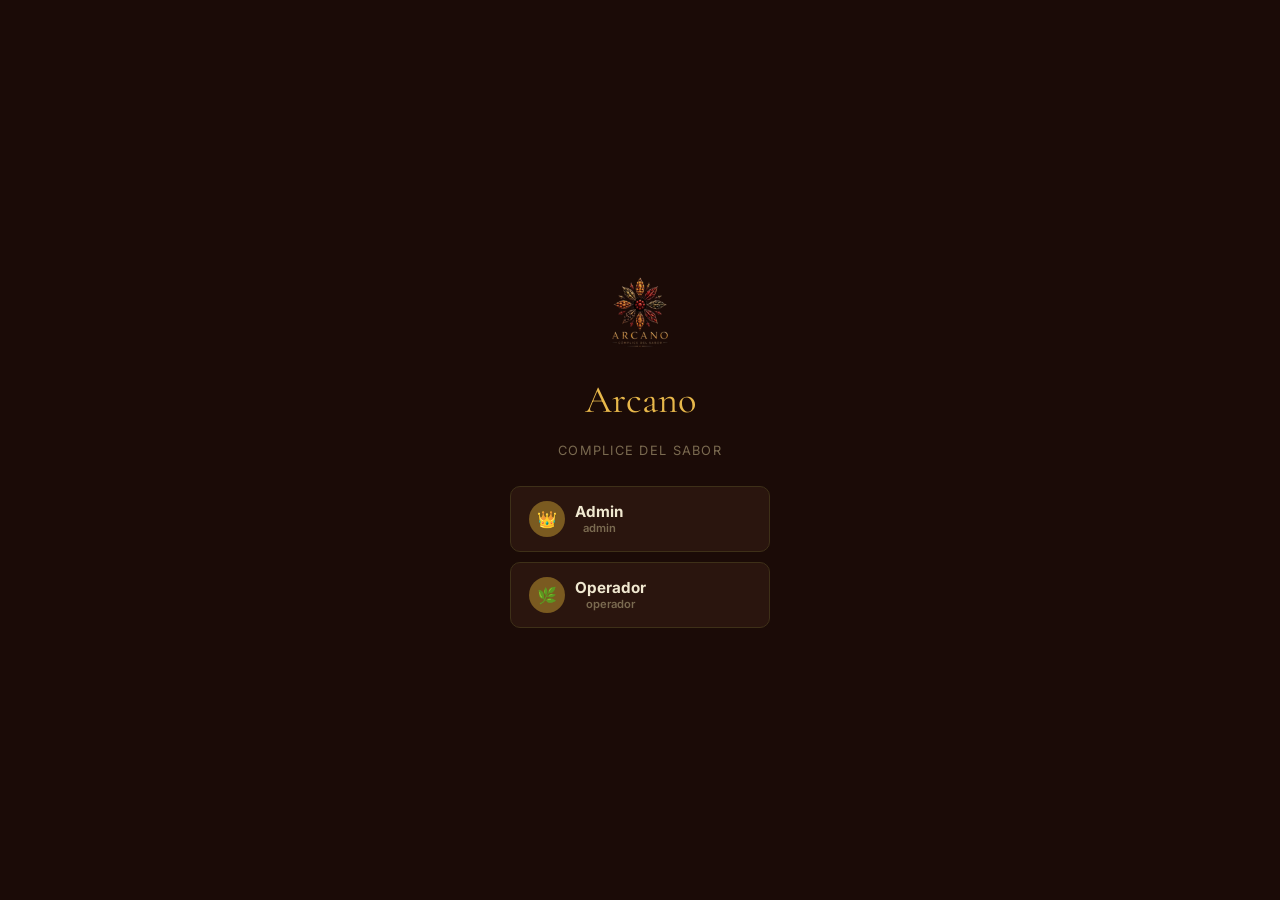
==== index.html @ 67b1849e "Arcano v12 - PWA install + config panel" ====
<!DOCTYPE html>
<html lang="es">
<head>
<meta charset="UTF-8">
<meta name="viewport" content="width=device-width, initial-scale=1.0, viewport-fit=cover">
<meta name="theme-color" content="#1b0b07">
<meta name="mobile-web-app-capable" content="yes">
<meta name="apple-mobile-web-app-status-bar-style" content="black-translucent">
<meta name="apple-mobile-web-app-title" content="Arcano">
<link rel="icon" type="image/png" href="icons/favicon.png?v=12">
<link rel="apple-touch-icon" href="icons/icon-192.png?v=12">
<title>Arcano — Complice del Sabor</title>
<link rel="manifest" href="manifest.json?v=12">
<link rel="stylesheet" href="css/style.css?v=12">
<!-- LIMPIEZA AUTOMATICA: eliminar cualquier SW viejo y sus caches -->
<script>
(function(){
  try {
    if('serviceWorker' in navigator){
      navigator.serviceWorker.getRegistrations().then(function(regs){
        regs.forEach(function(r){ r.unregister(); });
      });
      if('caches' in window){
        caches.keys().then(function(ks){
          ks.forEach(function(k){ caches.delete(k); });
        });
      }
    }
  } catch(e){}
})();
</script>
</head>
<body>

<!-- PIN SCREEN -->
<div id="pin-screen" style="display:flex"></div>

<!-- PWA INSTALL BANNER -->
<div id="pwa-banner" style="display:none">
  <div class="pwa-banner-inner">
    <img src="icons/icon-192.png?v=12" alt="" style="width:40px;height:40px;border-radius:8px">
    <div class="pwa-banner-text">
      <div class="fw7 text-sm">Instalar Arcano</div>
      <div class="text-xs text-muted">Acceso rapido desde tu pantalla de inicio</div>
    </div>
    <button class="btn btn-gold btn-sm" id="pwa-install-btn" onclick="installPWA()">Instalar</button>
    <button class="btn btn-ghost btn-sm" onclick="dismissPWA()" style="padding:5px 8px;font-size:.9rem">x</button>
  </div>
</div>

<!-- TOAST -->
<div id="toast"></div>

<!-- HEADER -->
<div id="app-header">
  <div class="header-logo">
    <img src="icons/logo-header.png?v=12" alt="Arcano" style="width:34px;height:34px;border-radius:50%;object-fit:cover">
    <div>
      <div class="header-brand">Arcano</div>
      <div class="header-sub">Complice del Sabor</div>
    </div>
  </div>
  <div class="header-pin">
    <div id="sync-indicator" onclick="forceSyncNow()" title="Click para forzar sync" style="cursor:pointer;font-size:.7rem;margin-right:8px;display:flex;align-items:center;gap:4px">
      <span id="sync-dot" style="width:8px;height:8px;border-radius:50%;background:#666;display:inline-block"></span>
      <span id="sync-text" style="color:var(--muted);font-size:.6rem">—</span>
    </div>
    <div class="user-chip" id="user-chip" onclick="logoutUser()">— Salir</div>
  </div>
</div>

<!-- NAV -->
<nav id="app-nav">
  <button class="nav-btn active" onclick="goPage('dashboard',this)">Dashboard</button>
  <button class="nav-btn" onclick="goPage('costos',this)">Costos</button>
  <button class="nav-btn" onclick="goPage('especias',this)">Especias</button>
  <button class="nav-btn" onclick="goPage('blends',this)">Blends</button>
  <button class="nav-btn" onclick="goPage('ventas',this)">Ventas</button>
  <button class="nav-btn" onclick="goPage('reportes',this)">Reportes</button>
  <button class="nav-btn" id="nav-ajustes" onclick="goPage('ajustes',this)">⚙ Ajustes</button>
</nav>

<main>

<!-- DASHBOARD -->
<div id="page-dashboard" class="page active">
  <div class="page-title">Dashboard</div>
  <div class="g4 mb-20" id="dash-stats"></div>
  <div class="g2 mb-20">
    <div class="card">
      <h3>Ventas ultimos 7 dias</h3>
      <div class="bar-chart" id="chart-7d"></div>
    </div>
    <div class="card">
      <h3>Stock bajo — alerta</h3>
      <div id="dash-stock-bajo"></div>
    </div>
  </div>
  <div class="g2">
    <div class="card">
      <h3>Ultimas ventas</h3>
      <div class="tw"><table>
        <thead><tr><th>Fecha</th><th>Productos</th><th>Total</th><th>Estado</th></tr></thead>
        <tbody id="dash-ventas-tabla"></tbody>
      </table></div>
    </div>
    <div class="card">
      <h3>Productos mas vendidos</h3>
      <div id="dash-top"></div>
    </div>
  </div>
</div>

<!-- COSTOS -->
<div id="page-costos" class="page">
  <div class="page-title">Costos</div>
  <div class="g2 mb-20">
    <div class="card">
      <h3>Envases</h3>
      <div class="fr">
        <div><label>Envase Chico ($/u)</label><input type="number" id="c-env-c" oninput="saveCostos()"></div>
        <div><label>Envase Grande ($/u)</label><input type="number" id="c-env-g" oninput="saveCostos()"></div>
      </div>
    </div>
    <div class="card">
      <h3>Packaging</h3>
      <div class="fr">
        <div><label>Packaging Chico</label><input type="number" id="c-pkg-c" oninput="saveCostos()"></div>
        <div><label>Packaging Grande</label><input type="number" id="c-pkg-g" oninput="saveCostos()"></div>
      </div>
    </div>
  </div>
  <div class="card mb-20">
    <h3>Otros costos fijos por unidad</h3>
    <div class="fr3">
      <div><label>Etiqueta</label><input type="number" id="c-etiq" oninput="saveCostos()"></div>
      <div><label>Mano de obra</label><input type="number" id="c-mo" oninput="saveCostos()"></div>
      <div><label>Otros</label><input type="number" id="c-otros" oninput="saveCostos()"></div>
    </div>
  </div>
  <div class="card">
    <h3>Resumen de costos fijos por unidad</h3>
    <div class="g2 mt-12" id="resumen-costos"></div>
  </div>
</div>

<!-- ESPECIAS -->
<div id="page-especias" class="page">
  <div class="flex items-center justify-between mb-20">
    <div class="page-title" style="margin:0">Especias</div>
    <button class="btn btn-gold" onclick="openModalEspecia()">+ Nueva especia</button>
  </div>
  <div class="search-wrap">
    <input id="search-esp" placeholder="Buscar especia..." oninput="renderEspecias()">
  </div>
  <div class="card">
    <div class="tw">
      <table>
        <thead><tr><th>Nombre</th><th>Precio/kg</th><th>Precio/100g</th><th>Stock</th><th>Minimo</th><th>Estado</th><th></th></tr></thead>
        <tbody id="tabla-especias"></tbody>
      </table></div>
    </div>
</div>

<!-- BLENDS -->
<div id="page-blends" class="page">
  <div class="flex items-center justify-between mb-20">
    <div class="page-title" style="margin:0">Blends</div>
    <div class="flex gap-8">
      <button class="btn btn-ghost btn-sm" id="btn-export-blends" onclick="exportBlendsExcel()" style="display:none">📥 Exportar Excel</button>
      <button class="btn btn-gold" onclick="openModalBlend()">+ Nuevo blend</button>
    </div>
  </div>
  <div id="lista-blends"></div>
</div>

<!-- VENTAS -->
<div id="page-ventas" class="page">
  <div class="flex items-center justify-between mb-20">
    <div class="page-title" style="margin:0">Ventas</div>
    <button class="btn btn-gold" onclick="openModalVenta()">+ Nueva venta</button>
  </div>
  <div class="flex gap-8 mb-16" style="flex-wrap:wrap">
    <div class="search-wrap" style="flex:1;min-width:200px;margin-bottom:0">
      <input id="search-ventas" placeholder="Buscar..." oninput="renderVentas()">
    </div>
    <select id="filter-estado" onchange="renderVentas()" style="width:auto">
      <option value="">Todos los estados</option>
      <option value="completada">Completada</option>
      <option value="pendiente">Pendiente</option>
      <option value="cancelada">Cancelada</option>
      <option value="entregada">Entregada</option>
    </select>
  </div>
  <div class="card">
    <div class="tw">
      <table>
        <thead><tr><th>Fecha</th><th>Productos</th><th>Subtotal</th><th>Desc.</th><th>Total</th><th>Estado</th><th></th></tr></thead>
        <tbody id="tabla-ventas"></tbody>
      </table></div>
    </div>
  </div>
</div>

<!-- REPORTES -->
<div id="page-reportes" class="page">
  <div class="page-title">Reportes</div>
  <div class="g3 mb-20" id="rep-stats"></div>
  <div class="tabs">
    <button class="tab active" onclick="showTab('rep-mes')">Por mes</button>
    <button class="tab" onclick="showTab('rep-prod')">Por producto</button>
    <button class="tab" onclick="showTab('rep-rent')">Rentabilidad</button>
  </div>
  <div id="rep-mes" class="card">
    <h3>Ventas por mes</h3>
    <div class="tw"><table>
      <thead><tr><th>Mes</th><th>Ventas</th><th>Ingresos</th><th>Prom./venta</th></tr></thead>
      <tbody id="rep-mes-tabla"></tbody>
    </table></div>
  </div>
  <div id="rep-prod" class="card" style="display:none">
    <h3>Rendimiento por producto</h3>
    <div class="tw"><table>
      <thead><tr><th>Producto</th><th>Unidades</th><th>Ingresos</th><th>% del total</th></tr></thead>
      <tbody id="rep-prod-tabla"></tbody>
    </table></div>
  </div>
  <div id="rep-rent" class="card" style="display:none">
    <h3>Rentabilidad por blend</h3>
    <div class="tw"><table>
      <thead><tr><th>Blend</th><th>Costo/kg</th><th>Unidad Chica</th><th>Unidad Grande</th></tr></thead>
      <tbody id="rep-rent-tabla"></tbody>
    </table></div>
  </div>
</div>

<!-- AJUSTES -->
<div id="page-ajustes" class="page">
  <div class="page-title">Ajustes</div>

  <!-- PWA CONFIG -->
  <div class="card mb-20" id="pwa-config-card">
    <div class="flex items-center justify-between mb-16">
      <h3 style="margin:0">Configuracion PWA</h3>
      <span id="pwa-status-badge" class="badge by">—</span>
    </div>
    <div id="pwa-config-body">
      <div class="g2 mb-16">
        <div>
          <label>Nombre de la app</label>
          <input id="pwa-cfg-name" placeholder="Arcano — Complice del Sabor" oninput="previewPWA()">
        </div>
        <div>
          <label>Nombre corto</label>
          <input id="pwa-cfg-short" placeholder="Arcano" oninput="previewPWA()">
        </div>
      </div>
      <div class="g2 mb-16">
        <div>
          <label>Color de fondo</label>
          <div class="flex gap-8">
            <input id="pwa-cfg-bg" type="color" value="#1b0b07" style="width:48px;height:38px;padding:2px;cursor:pointer" oninput="previewPWA()">
            <input id="pwa-cfg-bg-text" value="#1b0b07" maxlength="7" oninput="syncColorInput('bg')" style="flex:1">
          </div>
        </div>
        <div>
          <label>Color tema (barra superior)</label>
          <div class="flex gap-8">
            <input id="pwa-cfg-theme" type="color" value="#1b0b07" style="width:48px;height:38px;padding:2px;cursor:pointer" oninput="previewPWA()">
            <input id="pwa-cfg-theme-text" value="#1b0b07" maxlength="7" oninput="syncColorInput('theme')" style="flex:1">
          </div>
        </div>
      </div>
      <div class="g2 mb-16">
        <div>
          <label>Descripcion</label>
          <input id="pwa-cfg-desc" placeholder="Gestion de especias y blends">
        </div>
        <div>
          <label>Orientacion</label>
          <select id="pwa-cfg-orient" onchange="previewPWA()">
            <option value="portrait-primary">Vertical</option>
            <option value="landscape-primary">Horizontal</option>
            <option value="any">Libre</option>
          </select>
        </div>
      </div>
      <div class="cost-box mb-16" id="pwa-preview-box">
        <div class="text-xs text-muted mb-12">Vista previa</div>
        <div class="flex items-center gap-8">
          <img src="icons/icon-192.png?v=12" style="width:36px;height:36px;border-radius:8px">
          <div>
            <div class="fw7 text-sm" id="pwa-preview-name">Arcano</div>
            <div class="text-xs text-muted" id="pwa-preview-desc">Complice del Sabor</div>
          </div>
        </div>
      </div>
      <div class="flex gap-8">
        <button class="btn btn-gold" style="flex:1" onclick="guardarPWAConfig()">Guardar configuracion</button>
        <button class="btn btn-ghost" style="flex:1" onclick="resetPWAConfig()">Restaurar valores</button>
      </div>
    </div>
  </div>

  <div class="g2">
    <div class="card">
      <div class="flex items-center justify-between mb-16">
        <h3 style="margin:0">Usuarios</h3>
        <button class="btn btn-gold btn-sm" onclick="openModalUsuario()">+ Nuevo</button>
      </div>
      <div id="ajustes-usuarios"></div>
    </div>
    <div>
      <div class="card mb-16">
        <div class="flex items-center justify-between mb-16">
          <h3 style="margin:0">Sincronizacion GitHub</h3>
          <span id="gh-status-badge" class="badge br">Desconectado</span>
        </div>
        <p class="text-muted text-sm mb-16">Los datos se guardan en un archivo JSON del repositorio. Los cambios se sincronizan automaticamente entre usuarios.</p>
        <div id="gh-config-form">
          <div class="fr fr1"><div><label>Personal Access Token</label><input id="gh-token" type="password" placeholder="ghp_xxxx..."></div></div>
          <div class="flex gap-8 mt-16">
            <button class="btn btn-gold" style="flex:1" onclick="guardarGhConfigUI()">Conectar</button>
          </div>
          <div id="gh-test-result" class="mt-12" style="font-size:.82rem;min-height:20px"></div>
        </div>
        <div id="gh-connected-info" style="display:none">
          <div class="cost-box mb-16">
            <div class="cost-row"><span>Repositorio</span><span id="gh-info-repo" class="text-gold fw7"></span></div>
            <div class="cost-row"><span>Branch</span><span id="gh-info-branch"></span></div>
            <div class="cost-row"><span>Estado</span><span class="text-green fw7">Sincronizando</span></div>
          </div>
          <div class="cost-box mb-16" style="border-color:var(--gold-dim)">
            <p class="text-sm text-muted mb-12" style="margin:0">Comparti este link con otros usuarios para que se conecten automaticamente sin configurar nada:</p>
            <div class="flex gap-8 mt-8">
              <input id="gh-share-link" readonly style="font-size:.75rem;opacity:.7" onclick="this.select()">
              <button class="btn btn-gold btn-sm" onclick="copiarLinkConexion()">Copiar</button>
            </div>
          </div>
          <div class="flex gap-8">
            <button class="btn btn-ghost" style="flex:1" onclick="forzarSyncManual()">Forzar sincronizacion</button>
            <button class="btn btn-red" onclick="desconectarGh()">Desconectar</button>
          </div>
        </div>
      </div>
      <div class="card">
        <h3>Zona de peligro</h3>
        <p class="text-muted text-sm mb-16">Borra todos los datos localmente.</p>
        <button class="btn btn-red" onclick="borrarTodo()">Borrar todo</button>
      </div>
    </div>
  </div>
</div>

</main>

<!-- MODAL ESPECIA -->
<div class="modal-overlay" id="modal-esp">
  <div class="modal">
    <div class="modal-header">
      <span class="modal-title" id="modal-esp-titulo">Nueva especia</span>
      <button class="modal-close" onclick="closeModal('modal-esp')">x</button>
    </div>
    <div id="alert-esp" class="alert"></div>
    <div class="fr fr1"><div><label>Nombre *</label><input id="esp-nombre" placeholder="Ej: Comino"></div></div>
    <div class="fr">
      <div><label>Precio por kg ($) *</label><input id="esp-precio" type="number" min="0" oninput="calcEsp100()"></div>
      <div><label>Precio por 100g</label><input id="esp-100" readonly></div>
    </div>
    <div class="fr">
      <div><label>Stock actual (g)</label><input id="esp-stock" type="number" min="0" value="0"></div>
      <div><label>Stock minimo (g)</label><input id="esp-stockmin" type="number" min="0" value="500"></div>
    </div>
    <button class="btn btn-gold btn-full mt-16" onclick="guardarEspecia()">Guardar</button>
  </div>
</div>

<!-- MODAL STOCK -->
<div class="modal-overlay" id="modal-stock">
  <div class="modal">
    <div class="modal-header">
      <span class="modal-title" id="ms-nombre">Stock</span>
      <button class="modal-close" onclick="closeModal('modal-stock')">x</button>
    </div>
    <div id="alert-stock" class="alert"></div>
    <input type="hidden" id="ms-esp-id">
    <div class="cost-box mb-16">
      <div class="cost-row"><span>Stock actual</span><span class="fw7 text-gold" id="ms-stock-actual">—</span></div>
    </div>
    <div class="fr">
      <div>
        <label>Tipo</label>
        <select id="ms-tipo">
          <option value="entrada">Entrada (compra)</option>
          <option value="salida">Salida (uso/merma)</option>
        </select>
      </div>
      <div><label>Cantidad (gramos)</label><input id="ms-cantidad" type="number" min="0" placeholder="0"></div>
    </div>
    <div class="fr fr1"><div><label>Nota (opcional)</label><input id="ms-nota-stock" placeholder="Ej: Compra proveedor X"></div></div>
    <button class="btn btn-gold btn-full mb-16" onclick="guardarMovimiento()">Registrar movimiento</button>
    <h3>Ultimos movimientos</h3>
    <div id="ms-historial"></div>
  </div>
</div>

<!-- MODAL BLEND -->
<div class="modal-overlay" id="modal-blend">
  <div class="modal" style="max-width:620px">
    <div class="modal-header">
      <span class="modal-title" id="modal-blend-titulo">Nuevo Blend</span>
      <button class="modal-close" onclick="closeModal('modal-blend')">x</button>
    </div>
    <div id="alert-blend" class="alert"></div>
    <div class="fr fr1"><div><label>Nombre *</label><input id="bl-nombre" placeholder="Ej: Garam Masala"></div></div>
    <div class="fr">
      <div><label>Peso envase chico (g)</label><input id="bl-peso-c" type="number" min="0" oninput="calcBlendModal()"></div>
      <div><label>Peso envase grande (g)</label><input id="bl-peso-g" type="number" min="0" oninput="calcBlendModal()"></div>
    </div>
    <div class="fr">
      <div><label>Precio venta chico ($)</label><input id="bl-pventa-c" type="number" min="0"></div>
      <div><label>Precio venta grande ($)</label><input id="bl-pventa-g" type="number" min="0"></div>
    </div>
    <div class="fr fr1"><div><label>Notas / instrucciones</label><textarea id="bl-notas" placeholder="Ej: Mezclar en seco."></textarea></div></div>
    <div class="divider"></div>
    <h3>Ingredientes — formula para 1kg</h3>
    <div id="blend-ings-rows"></div>
    <button class="btn btn-ghost btn-sm mt-12" onclick="addIngRow()">+ Agregar especia</button>
    <div class="cost-box mt-16">
      <div class="fr" style="margin-bottom:0">
        <div>
          <div class="cost-row"><span>Costo blend /kg</span><span id="bc-kg">$0</span></div>
          <div class="cost-row"><span>Costo blend /100g</span><span id="bc-100">$0</span></div>
          <div class="text-xs mt-12" id="bc-grams" style="text-align:center"></div>
        </div>
        <div>
          <div class="cost-row total"><span>Total u. chica</span><span id="bc-tot-c">$0</span></div>
          <div class="cost-row text-xs"><span class="text-muted">MP chico</span><span id="bc-mp-c">$0</span></div>
          <div class="cost-row text-xs"><span class="text-muted">Fijos chico</span><span id="bc-fij-c">$0</span></div>
          <div class="cost-row total" style="margin-top:8px"><span>Total u. grande</span><span id="bc-tot-g">$0</span></div>
          <div class="cost-row text-xs"><span class="text-muted">MP grande</span><span id="bc-mp-g">$0</span></div>
          <div class="cost-row text-xs"><span class="text-muted">Fijos grande</span><span id="bc-fij-g">$0</span></div>
        </div>
      </div>
    </div>
    <button class="btn btn-gold btn-full mt-16" onclick="guardarBlend()">Guardar blend</button>
  </div>
</div>

<!-- MODAL VENTA -->
<div class="modal-overlay" id="modal-venta">
  <div class="modal">
    <div class="modal-header">
      <span class="modal-title" id="modal-venta-titulo">Nueva venta</span>
      <button class="modal-close" onclick="closeModal('modal-venta')">x</button>
    </div>
    <div id="alert-venta" class="alert"></div>
    <div class="mb-16">
      <label>Agregar producto</label>
      <div class="flex gap-8 mb-12">
        <select id="v-prod-sel" style="flex:1"></select>
        <input id="v-qty" type="number" min="1" value="1" style="width:65px">
        <button class="btn btn-ghost btn-sm" onclick="agregarItemVenta()">+ Add</button>
      </div>
      <div id="v-items-lista" style="background:var(--surface2);border-radius:8px;padding:10px;min-height:48px"></div>
    </div>
    <div class="fr">
      <div><label>Descuento ($)</label><input id="v-desc" type="number" min="0" value="0" oninput="recalcVenta()"></div>
      <div style="display:flex;flex-direction:column;justify-content:flex-end">
        <label>Total</label>
        <div class="fw7 text-gold" style="font-size:1.3rem;padding:8px 0" id="v-total">$0</div>
      </div>
    </div>
    <div class="fr">
      <div><label>Estado</label>
        <select id="v-estado">
          <option value="completada">Completada</option>
          <option value="pendiente">Pendiente</option>
          <option value="entregada">Entregada</option>
          <option value="cancelada">Cancelada</option>
        </select>
      </div>
      <div><label>Nota</label><input id="v-nota" placeholder="Ej: Pago en cuotas..."></div>
    </div>
    <button class="btn btn-gold btn-full mt-16" onclick="guardarVenta()">Guardar venta</button>
  </div>
</div>

<!-- MODAL USUARIO -->
<div class="modal-overlay" id="modal-usuario">
  <div class="modal">
    <div class="modal-header">
      <span class="modal-title" id="modal-usr-titulo">Nuevo usuario</span>
      <button class="modal-close" onclick="closeModal('modal-usuario')">x</button>
    </div>
    <div id="alert-usr" class="alert"></div>
    <div class="fr">
      <div><label>Nombre *</label><input id="usr-nombre" placeholder="Ej: Maria"></div>
      <div><label>Emoji / avatar</label><input id="usr-emoji" placeholder="🌶" maxlength="2"></div>
    </div>
    <div class="fr">
      <div><label>PIN (min. 4 digitos) *</label><input id="usr-pin" type="password" maxlength="8" placeholder="...."></div>
      <div><label>Rol</label>
        <select id="usr-rol">
          <option value="admin">Admin</option>
          <option value="operador">Operador</option>
        </select>
      </div>
    </div>
    <button class="btn btn-gold btn-full mt-16" onclick="guardarUsuario()">Guardar usuario</button>
  </div>
</div>

<script src="js/db.js?v=12"></script>
<script src="js/github-sync.js?v=12"></script>
<script src="js/modules1.js?v=12"></script>
<script src="js/modules2.js?v=12"></script>
<script>
  function updateSyncUI(status, detail) {
    const dot = document.getElementById('sync-dot');
    const txt = document.getElementById('sync-text');
    if (!dot || !txt) return;
    if (status === 'syncing') { dot.style.background = '#c9963a'; txt.textContent = 'Sync...'; }
    else if (status === 'ok') { dot.style.background = '#4caf50'; txt.textContent = detail || 'OK'; }
    else if (status === 'error') { dot.style.background = '#e07070'; txt.textContent = detail || 'Err'; }
    else { dot.style.background = '#666'; txt.textContent = '—'; }
  }

  function forceSyncNow() {
    if (typeof ghPull === 'function' && getGhConfig()) {
      updateSyncUI('syncing');
      ghPull().then(updated => {
        if (updated) { refreshCurrentPage(); updateSyncUI('ok', 'Ahora'); if(currentUser) toast('Datos sincronizados'); }
        else updateSyncUI('ok', 'Sin cambios');
      }).catch(err => { updateSyncUI('error', 'Fail'); toast('Error: '+err.message, 'err'); });
    } else { toast('Sync no configurado', 'err'); }
  }

  async function bootApp() {
    console.log('[Arcano] v12 - PWA install + config');
    await initGithubSync();
    seedIfEmpty();
    // Aplicar config PWA (colores, titulo, etc.)
    if (typeof applyPWAConfig === 'function') applyPWAConfig(getPWAConfig());
    initPin();
    renderGhAjustes();
  }
  bootApp();
</script>
</body>
</html>
---- css/style.css ----
@import url('https://fonts.googleapis.com/css2?family=Cormorant+Garamond:wght@400;600;700&family=Inter:wght@400;500;600;700;800&display=swap');

:root {
  --bg:        #1b0b07;
  --bg2:       #221108;
  --surface:   #2a150e;
  --surface2:  #331e12;
  --surface3:  #3d2a18;
  --gold:      #c9963a;
  --gold2:     #e8b84b;
  --gold-dim:  #7a5a20;
  --burgundy:  #8b1a2a;
  --burg2:     #b02235;
  --cream:     #f0e8d0;
  --muted:     #7a6a50;
  --border:    #3d2a18;
  --border2:   #3e3018;
  --green:     #5a9e5a;
  --red:       #c04040;
  --yellow:    #c8a030;
  --radius:    10px;
  --font-body: 'Inter', system-ui, sans-serif;
  --font-head: 'Cormorant Garamond', Georgia, serif;
}

* { box-sizing: border-box; margin: 0; padding: 0; }
html { height: 100%; }
body { background: var(--bg); color: var(--cream); font-family: var(--font-body); min-height: 100vh; font-size: 15px; }

/* ---- SCROLLBAR ---- */
::-webkit-scrollbar { width: 5px; height: 5px; }
::-webkit-scrollbar-track { background: var(--bg2); }
::-webkit-scrollbar-thumb { background: var(--gold-dim); border-radius: 4px; }

/* ---- HEADER ---- */
#app-header {
  background: var(--bg2);
  border-bottom: 1px solid var(--border2);
  display: flex; align-items: center;
  padding: 0 20px;
  height: 58px;
  position: sticky; top: 0; z-index: 100;
  gap: 12px;
}
.header-logo {
  display: flex; align-items: center; gap: 10px;
  text-decoration: none;
}
.header-logo img { width: 34px; height: 34px; border-radius: 50%; object-fit: cover; }
.header-brand {
  font-family: var(--font-head);
  font-size: 1.3rem; font-weight: 700;
  color: var(--gold2);
  letter-spacing: .04em;
  line-height: 1;
}
.header-sub { font-size: .62rem; color: var(--muted); letter-spacing: .12em; text-transform: uppercase; }
.header-pin { margin-left: auto; display: flex; align-items: center; gap: 8px; }
.user-chip {
  background: var(--surface2); border: 1px solid var(--border2);
  border-radius: 20px; padding: 5px 12px;
  font-size: .78rem; font-weight: 600; color: var(--gold);
  cursor: pointer; display: flex; align-items: center; gap: 6px;
}

/* ---- NAV ---- */
#app-nav {
  background: var(--bg2);
  border-bottom: 1px solid var(--border2);
  display: flex; align-items: center;
  padding: 0 16px;
  overflow-x: auto;
  gap: 2px;
}
#app-nav::-webkit-scrollbar { height: 0; }
.nav-btn {
  background: none; border: none;
  color: var(--muted); cursor: pointer;
  padding: 13px 14px; font-size: .8rem;
  font-weight: 600; letter-spacing: .04em;
  border-bottom: 2px solid transparent;
  margin-bottom: -1px;
  white-space: nowrap;
  transition: color .2s;
  font-family: var(--font-body);
}
.nav-btn:hover { color: var(--cream); }
.nav-btn.active { color: var(--gold2); border-bottom-color: var(--gold2); }

/* ---- MAIN ---- */
main { max-width: 1180px; margin: 0 auto; padding: 26px 16px 60px; }
.page { display: none; }
.page.active { display: block; }

/* ---- TYPOGRAPHY ---- */
.page-title {
  font-family: var(--font-head);
  font-size: 1.9rem; font-weight: 700;
  color: var(--gold2); margin-bottom: 22px;
  letter-spacing: .02em;
}
h3 {
  font-size: .7rem; font-weight: 700;
  color: var(--muted); text-transform: uppercase;
  letter-spacing: .1em; margin-bottom: 10px;
}
.section-title {
  font-family: var(--font-head);
  font-size: 1.1rem; font-weight: 600;
  color: var(--gold); margin-bottom: 14px;
}

/* ---- CARDS ---- */
.card {
  background: var(--surface);
  border: 1px solid var(--border2);
  border-radius: var(--radius);
  padding: 20px;
}
.card-gold {
  background: linear-gradient(135deg, var(--surface2), var(--surface));
  border: 1px solid var(--gold-dim);
}

/* ---- GRID ---- */
.g2 { display: grid; grid-template-columns: 1fr 1fr; gap: 16px; }
.g3 { display: grid; grid-template-columns: repeat(3,1fr); gap: 16px; }
.g4 { display: grid; grid-template-columns: repeat(4,1fr); gap: 16px; }
@media(max-width:800px) { .g3,.g4 { grid-template-columns: 1fr 1fr; } }
@media(max-width:560px) { .g2,.g3,.g4 { grid-template-columns: 1fr; } }

/* ---- STAT CARDS ---- */
.stat {
  background: var(--surface);
  border: 1px solid var(--border2);
  border-radius: var(--radius);
  padding: 18px 20px;
  position: relative; overflow: hidden;
}
.stat::before {
  content: '';
  position: absolute; top: 0; left: 0; right: 0; height: 2px;
  background: linear-gradient(90deg, var(--gold-dim), var(--gold2), var(--gold-dim));
}
.stat-label { font-size: .68rem; font-weight: 700; color: var(--muted); text-transform: uppercase; letter-spacing: .08em; margin-bottom: 6px; }
.stat-value { font-family: var(--font-head); font-size: 2rem; font-weight: 700; color: var(--gold2); line-height: 1; }
.stat-sub { font-size: .75rem; color: var(--muted); margin-top: 4px; }

/* ---- FORMS ---- */
.fr { display: grid; grid-template-columns: 1fr 1fr; gap: 12px; margin-bottom: 12px; }
.fr1 { grid-template-columns: 1fr; }
.fr3 { grid-template-columns: 1fr 1fr 1fr; }
@media(max-width:500px) { .fr,.fr3 { grid-template-columns: 1fr; } }
label { display: block; font-size: .7rem; font-weight: 700; color: var(--muted); margin-bottom: 5px; text-transform: uppercase; letter-spacing: .06em; }
input, select, textarea {
  width: 100%; background: var(--surface2);
  border: 1px solid var(--border2);
  border-radius: 8px; color: var(--cream);
  font-size: .88rem; padding: 9px 12px;
  outline: none; transition: border-color .2s;
  font-family: var(--font-body);
}
input:focus, select:focus, textarea:focus { border-color: var(--gold); }
input[readonly] { opacity: .65; cursor: default; }
select option { background: var(--surface2); }
textarea { resize: vertical; min-height: 65px; }

/* ---- BUTTONS ---- */
.btn {
  border: none; border-radius: 8px; cursor: pointer;
  font-size: .82rem; font-weight: 700;
  padding: 9px 16px;
  transition: opacity .15s, transform .1s;
  display: inline-flex; align-items: center; gap: 6px;
  letter-spacing: .03em; font-family: var(--font-body);
}
.btn:active { transform: scale(.97); }
.btn:hover { opacity: .85; }
.btn-gold { background: linear-gradient(135deg, var(--gold), var(--gold2)); color: #1a0e00; }
.btn-burg { background: var(--burgundy); color: var(--cream); }
.btn-ghost { background: var(--surface2); color: var(--cream); border: 1px solid var(--border2); }
.btn-red { background: var(--red); color: #fff; }
.btn-green { background: var(--green); color: #fff; }
.btn-sm { padding: 5px 10px; font-size: .75rem; }
.btn-full { width: 100%; justify-content: center; }

/* ---- TABLES ---- */
.tw { overflow-x: auto; }
table { width: 100%; border-collapse: collapse; font-size: .84rem; }
th {
  text-align: left; color: var(--muted);
  font-size: .67rem; font-weight: 700;
  text-transform: uppercase; letter-spacing: .08em;
  padding: 9px 12px; border-bottom: 1px solid var(--border2);
}
td { padding: 10px 12px; border-bottom: 1px solid var(--border); vertical-align: middle; }
tr:last-child td { border-bottom: none; }
tr:hover td { background: var(--surface2); }

/* ---- BADGES ---- */
.badge { display: inline-block; border-radius: 20px; font-size: .68rem; font-weight: 700; padding: 2px 8px; }
.bg { background: rgba(90,158,90,.15); color: #7ecf7e; }
.br { background: rgba(192,64,64,.15); color: #e07070; }
.by { background: rgba(200,160,48,.15); color: var(--yellow); }
.ba { background: rgba(201,150,58,.15); color: var(--gold2); }
.bb { background: rgba(139,26,42,.2); color: #e06070; }

/* ---- MODAL ---- */
.modal-overlay {
  display: none; position: fixed; inset: 0;
  background: rgba(0,0,0,.82); z-index: 300;
  align-items: center; justify-content: center; padding: 16px;
}
.modal-overlay.open { display: flex; }
.modal {
  background: var(--surface);
  border: 1px solid var(--border2);
  border-radius: 14px; padding: 26px;
  width: 100%; max-width: 560px;
  max-height: 92vh; overflow-y: auto;
  position: relative;
}
.modal-header { display: flex; justify-content: space-between; align-items: center; margin-bottom: 20px; }
.modal-title { font-family: var(--font-head); font-size: 1.2rem; font-weight: 700; color: var(--gold2); }
.modal-close { background: none; border: none; color: var(--muted); cursor: pointer; font-size: 1.5rem; line-height: 1; }

/* ---- ALERT ---- */
.alert { border-radius: 8px; padding: 10px 14px; font-size: .84rem; margin-bottom: 14px; display: none; }
.alert.show { display: block; }
.alert-ok { background: rgba(90,158,90,.12); border: 1px solid rgba(90,158,90,.3); color: #7ecf7e; }
.alert-err { background: rgba(192,64,64,.12); border: 1px solid rgba(192,64,64,.3); color: #e07070; }

/* ---- BLEND ACCORDION ---- */
.blend-card { background: var(--surface); border: 1px solid var(--border2); border-radius: var(--radius); margin-bottom: 10px; overflow: hidden; }
.blend-header { display: flex; align-items: center; justify-content: space-between; padding: 14px 18px; cursor: pointer; user-select: none; gap: 12px; transition: background .15s; }
.blend-header:hover { background: var(--surface2); }
.blend-name { font-family: var(--font-head); font-size: 1.1rem; font-weight: 700; color: var(--cream); }
.blend-body { display: none; border-top: 1px solid var(--border2); }
.blend-body.open { display: block; }
.blend-inner { padding: 18px; }

/* ---- COST BOX ---- */
.cost-box { background: var(--surface2); border: 1px solid var(--border2); border-radius: 10px; padding: 14px 16px; }
.cost-row { display: flex; justify-content: space-between; font-size: .84rem; padding: 3px 0; }
.cost-row.total { font-size: .95rem; font-weight: 800; color: var(--gold2); border-top: 1px solid var(--border2); margin-top: 6px; padding-top: 8px; }
.cost-row.profit { color: #7ecf7e; font-weight: 700; }
.cost-row.loss { color: #e07070; font-weight: 700; }

/* ---- INGREDIENT ROW ---- */
.ing-row { display: grid; grid-template-columns: 2fr 1fr 1fr auto; gap: 8px; align-items: center; margin-bottom: 8px; }
@media(max-width:480px) { .ing-row { grid-template-columns: 1fr 1fr; } }
.ing-cost { font-size: .8rem; color: var(--gold); font-weight: 700; padding: 9px 12px; background: var(--surface3); border-radius: 8px; white-space: nowrap; text-align: center; }

/* ---- SEARCH ---- */
.search-wrap { position: relative; margin-bottom: 16px; }
.search-wrap input { padding-left: 36px; }
.search-wrap::before { content: '🔍'; position: absolute; left: 11px; top: 50%; transform: translateY(-50%); pointer-events: none; font-size: .9rem; }

/* ---- TABS ---- */
.tabs { display: flex; gap: 4px; margin-bottom: 20px; background: var(--surface); border-radius: 10px; padding: 4px; border: 1px solid var(--border2); width: fit-content; flex-wrap: wrap; }
.tab { background: none; border: none; border-radius: 7px; color: var(--muted); cursor: pointer; font-size: .8rem; font-weight: 700; padding: 8px 14px; transition: all .2s; letter-spacing: .03em; font-family: var(--font-body); }
.tab.active { background: linear-gradient(135deg, var(--gold), var(--gold2)); color: #1a0e00; }

/* ---- DIVIDER ---- */
.divider { border: none; border-top: 1px solid var(--border2); margin: 14px 0; }

/* ---- MISC ---- */
.flex { display: flex; }
.items-center { align-items: center; }
.justify-between { justify-content: space-between; }
.gap-8 { gap: 8px; }
.gap-12 { gap: 12px; }
.mb-12 { margin-bottom: 12px; }
.mb-16 { margin-bottom: 16px; }
.mb-20 { margin-bottom: 20px; }
.mt-12 { margin-top: 12px; }
.mt-16 { margin-top: 16px; }
.tr { text-align: right; }
.text-muted { color: var(--muted); }
.text-sm { font-size: .82rem; }
.text-xs { font-size: .72rem; }
.text-gold { color: var(--gold2); }
.text-green { color: #7ecf7e; }
.text-red { color: #e07070; }
.fw7 { font-weight: 700; }
.empty { text-align: center; padding: 44px 16px; color: var(--muted); }
.empty-icon { font-size: 2.8rem; margin-bottom: 10px; }
.stock-ok { color: #7ecf7e; }
.stock-low { color: #e07070; font-weight: 700; }

/* ---- BAR CHART ---- */
.bar-chart { display: flex; align-items: flex-end; gap: 6px; height: 110px; }
.bar-col { display: flex; flex-direction: column; align-items: center; gap: 3px; flex: 1; min-width: 28px; }
.bar { width: 100%; background: linear-gradient(180deg, var(--gold2), var(--gold-dim)); border-radius: 4px 4px 0 0; transition: height .4s; min-height: 2px; }
.bar-lbl { font-size: .65rem; color: var(--muted); text-align: center; }
.bar-val { font-size: .65rem; color: var(--cream); font-weight: 600; }

/* ---- TOAST ---- */
#toast {
  position: fixed; bottom: 24px; right: 24px;
  background: linear-gradient(135deg, var(--gold), var(--gold2));
  color: #1a0e00; font-weight: 700; font-size: .85rem;
  padding: 12px 20px; border-radius: 10px;
  z-index: 999; display: none;
  box-shadow: 0 4px 24px rgba(0,0,0,.5);
  max-width: 280px;
}

/* ---- PIN SCREEN ---- */
#pin-screen {
  position: fixed; inset: 0;
  background: var(--bg);
  display: flex; flex-direction: column;
  align-items: center; justify-content: center;
  z-index: 500; gap: 20px;
}
.pin-logo { font-family: var(--font-head); font-size: 2.4rem; color: var(--gold2); text-align: center; }
.pin-sub { font-size: .8rem; color: var(--muted); letter-spacing: .1em; text-transform: uppercase; }
.user-list { display: flex; flex-direction: column; gap: 10px; width: 260px; }
.user-btn {
  background: var(--surface); border: 1px solid var(--border2);
  border-radius: 10px; padding: 14px 18px;
  color: var(--cream); font-size: .95rem; font-weight: 600;
  cursor: pointer; display: flex; align-items: center; gap: 10px;
  transition: border-color .2s, background .2s;
  font-family: var(--font-body);
}
.user-btn:hover { border-color: var(--gold); background: var(--surface2); }
.user-avatar { width: 36px; height: 36px; border-radius: 50%; background: var(--gold-dim); display: flex; align-items: center; justify-content: center; font-size: 1rem; }
.pin-pad { display: grid; grid-template-columns: repeat(3,1fr); gap: 10px; width: 220px; }
.pin-digit {
  background: var(--surface2); border: 1px solid var(--border2);
  border-radius: 10px; height: 54px; font-size: 1.3rem; font-weight: 700;
  color: var(--cream); cursor: pointer; transition: all .15s;
  font-family: var(--font-body);
}
.pin-digit:hover { background: var(--surface3); border-color: var(--gold-dim); }
.pin-display { display: flex; gap: 10px; justify-content: center; }
.pin-dot { width: 12px; height: 12px; border-radius: 50%; background: var(--border2); border: 1px solid var(--gold-dim); transition: background .2s; }
.pin-dot.filled { background: var(--gold2); }
.pin-back { background: none; border: none; color: var(--muted); font-size: 1.5rem; cursor: pointer; }

/* ---- STOCK MOVEMENT ---- */
.mov-row { display: flex; align-items: center; gap: 8px; padding: 8px 0; border-bottom: 1px solid var(--border); font-size: .82rem; }
.mov-row:last-child { border-bottom: none; }
.mov-in { color: #7ecf7e; }
.mov-out { color: #e07070; }
.mov-date { color: var(--muted); font-size: .72rem; margin-left: auto; }

/* ---- MOBILE ---- */
@media(max-width:600px) {
  main { padding: 16px 12px 80px; }
  .page-title { font-size: 1.5rem; }
  .stat-value { font-size: 1.6rem; }
}
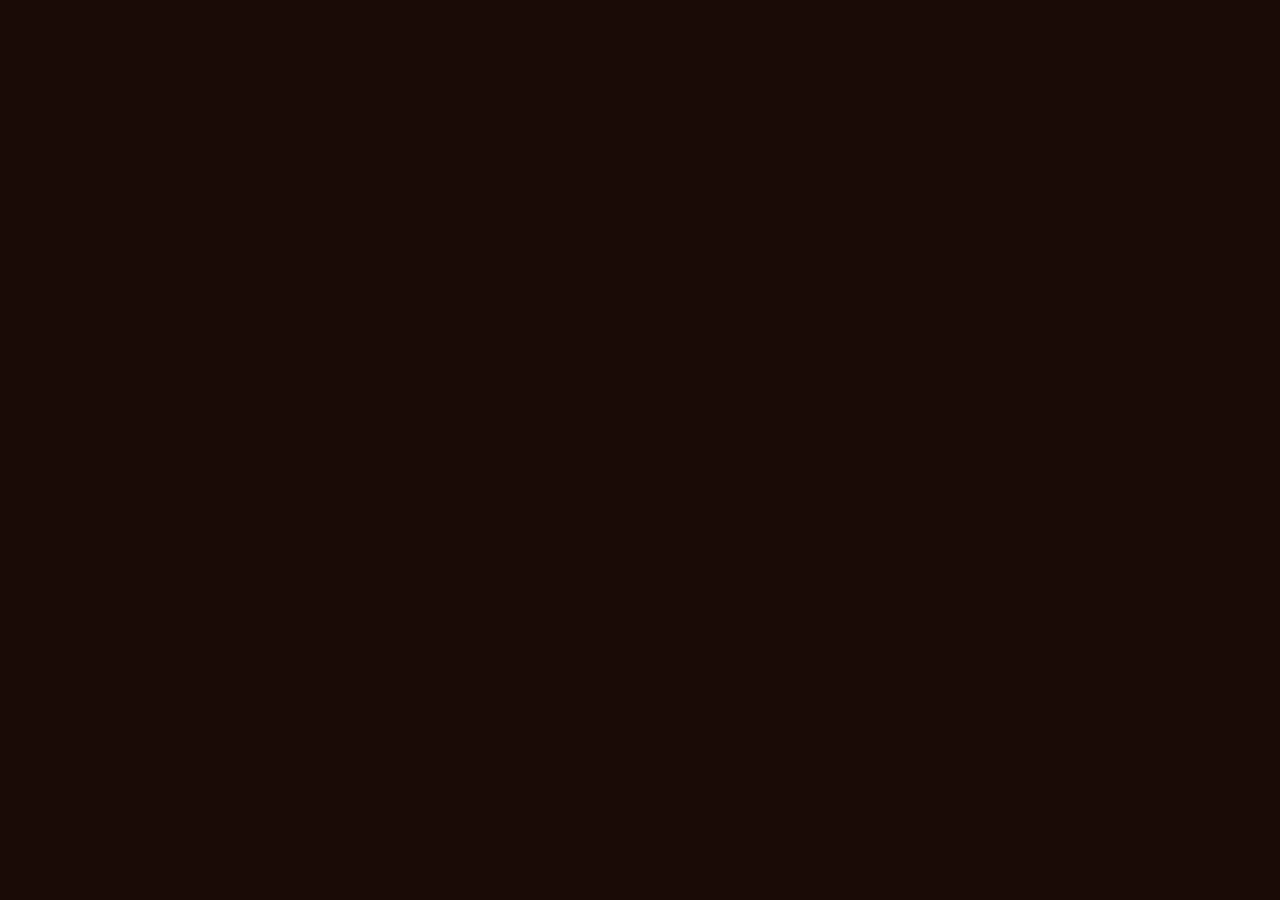
==== commit 19a78534: "Arcano v14 deploy" ====
--- a/index.html
+++ b/index.html
@@ -2,29 +2,25 @@
 <html lang="es">
 <head>
 <meta charset="UTF-8">
+<meta http-equiv="Cache-Control" content="no-cache, no-store, must-revalidate">
+<meta http-equiv="Pragma" content="no-cache">
+<meta http-equiv="Expires" content="0">
 <meta name="viewport" content="width=device-width, initial-scale=1.0, viewport-fit=cover">
 <meta name="theme-color" content="#1b0b07">
 <meta name="mobile-web-app-capable" content="yes">
 <meta name="apple-mobile-web-app-status-bar-style" content="black-translucent">
 <meta name="apple-mobile-web-app-title" content="Arcano">
-<link rel="icon" type="image/png" href="icons/favicon.png?v=12">
-<link rel="apple-touch-icon" href="icons/icon-192.png?v=12">
+<link rel="icon" type="image/png" href="icons/favicon.png?v=14">
+<link rel="apple-touch-icon" href="icons/icon-192.png?v=14">
 <title>Arcano — Complice del Sabor</title>
-<link rel="manifest" href="manifest.json?v=12">
-<link rel="stylesheet" href="css/style.css?v=12">
-<!-- LIMPIEZA AUTOMATICA: eliminar cualquier SW viejo y sus caches -->
+<link rel="manifest" href="manifest.json?v=14">
+<link rel="stylesheet" href="css/style.css?v=14">
 <script>
 (function(){
   try {
     if('serviceWorker' in navigator){
-      navigator.serviceWorker.getRegistrations().then(function(regs){
-        regs.forEach(function(r){ r.unregister(); });
-      });
-      if('caches' in window){
-        caches.keys().then(function(ks){
-          ks.forEach(function(k){ caches.delete(k); });
-        });
-      }
+      navigator.serviceWorker.getRegistrations().then(function(regs){regs.forEach(function(r){r.unregister();});});
+      if('caches' in window){caches.keys().then(function(ks){ks.forEach(function(k){caches.delete(k);});});}
     }
   } catch(e){}
 })();
@@ -32,36 +28,28 @@
 </head>
 <body>
 
-<!-- PIN SCREEN -->
 <div id="pin-screen" style="display:flex"></div>
 
 <!-- PWA INSTALL BANNER -->
 <div id="pwa-banner" style="display:none">
   <div class="pwa-banner-inner">
-    <img src="icons/icon-192.png?v=12" alt="" style="width:40px;height:40px;border-radius:8px">
-    <div class="pwa-banner-text">
-      <div class="fw7 text-sm">Instalar Arcano</div>
-      <div class="text-xs text-muted">Acceso rapido desde tu pantalla de inicio</div>
-    </div>
-    <button class="btn btn-gold btn-sm" id="pwa-install-btn" onclick="installPWA()">Instalar</button>
+    <img src="icons/icon-192.png?v=14" alt="" style="width:40px;height:40px;border-radius:8px">
+    <div class="pwa-banner-text"><div class="fw7 text-sm">Instalar Arcano</div><div class="text-xs text-muted">Acceso rapido desde tu pantalla de inicio</div></div>
+    <button class="btn btn-gold btn-sm" onclick="installPWA()">Instalar</button>
     <button class="btn btn-ghost btn-sm" onclick="dismissPWA()" style="padding:5px 8px;font-size:.9rem">x</button>
   </div>
 </div>
 
-<!-- TOAST -->
 <div id="toast"></div>
 
 <!-- HEADER -->
 <div id="app-header">
   <div class="header-logo">
-    <img src="icons/logo-header.png?v=12" alt="Arcano" style="width:34px;height:34px;border-radius:50%;object-fit:cover">
-    <div>
-      <div class="header-brand">Arcano</div>
-      <div class="header-sub">Complice del Sabor</div>
-    </div>
+    <img src="icons/logo-header.png?v=14" alt="Arcano" style="width:34px;height:34px;border-radius:50%;object-fit:cover">
+    <div><div class="header-brand">Arcano</div><div class="header-sub">Complice del Sabor</div></div>
   </div>
   <div class="header-pin">
-    <div id="sync-indicator" onclick="forceSyncNow()" title="Click para forzar sync" style="cursor:pointer;font-size:.7rem;margin-right:8px;display:flex;align-items:center;gap:4px">
+    <div id="sync-indicator" onclick="forceSyncNow()" title="Forzar sync" style="cursor:pointer;font-size:.7rem;margin-right:8px;display:flex;align-items:center;gap:4px">
       <span id="sync-dot" style="width:8px;height:8px;border-radius:50%;background:#666;display:inline-block"></span>
       <span id="sync-text" style="color:var(--muted);font-size:.6rem">—</span>
     </div>
@@ -73,7 +61,8 @@
 <nav id="app-nav">
   <button class="nav-btn active" onclick="goPage('dashboard',this)">Dashboard</button>
   <button class="nav-btn" onclick="goPage('costos',this)">Costos</button>
-  <button class="nav-btn" onclick="goPage('especias',this)">Especias</button>
+  <button class="nav-btn" onclick="goPage('productos',this)">Productos</button>
+  <button class="nav-btn" onclick="goPage('envases',this)">Envases</button>
   <button class="nav-btn" onclick="goPage('blends',this)">Blends</button>
   <button class="nav-btn" onclick="goPage('ventas',this)">Ventas</button>
   <button class="nav-btn" onclick="goPage('reportes',this)">Reportes</button>
@@ -87,27 +76,12 @@
   <div class="page-title">Dashboard</div>
   <div class="g4 mb-20" id="dash-stats"></div>
   <div class="g2 mb-20">
-    <div class="card">
-      <h3>Ventas ultimos 7 dias</h3>
-      <div class="bar-chart" id="chart-7d"></div>
-    </div>
-    <div class="card">
-      <h3>Stock bajo — alerta</h3>
-      <div id="dash-stock-bajo"></div>
-    </div>
+    <div class="card"><h3>Ventas ultimos 7 dias</h3><div class="bar-chart" id="chart-7d"></div></div>
+    <div class="card"><h3>Stock bajo — alerta</h3><div id="dash-stock-bajo"></div></div>
   </div>
   <div class="g2">
-    <div class="card">
-      <h3>Ultimas ventas</h3>
-      <div class="tw"><table>
-        <thead><tr><th>Fecha</th><th>Productos</th><th>Total</th><th>Estado</th></tr></thead>
-        <tbody id="dash-ventas-tabla"></tbody>
-      </table></div>
-    </div>
-    <div class="card">
-      <h3>Productos mas vendidos</h3>
-      <div id="dash-top"></div>
-    </div>
+    <div class="card"><h3>Ultimas ventas</h3><div class="tw"><table><thead><tr><th>Fecha</th><th>Productos</th><th>Total</th><th>Estado</th></tr></thead><tbody id="dash-ventas-tabla"></tbody></table></div></div>
+    <div class="card"><h3>Productos mas vendidos</h3><div id="dash-top"></div></div>
   </div>
 </div>
 
@@ -115,51 +89,25 @@
 <div id="page-costos" class="page">
   <div class="page-title">Costos</div>
   <div class="g2 mb-20">
-    <div class="card">
-      <h3>Envases</h3>
-      <div class="fr">
-        <div><label>Envase Chico ($/u)</label><input type="number" id="c-env-c" oninput="saveCostos()"></div>
-        <div><label>Envase Grande ($/u)</label><input type="number" id="c-env-g" oninput="saveCostos()"></div>
-      </div>
-    </div>
-    <div class="card">
-      <h3>Packaging</h3>
-      <div class="fr">
-        <div><label>Packaging Chico</label><input type="number" id="c-pkg-c" oninput="saveCostos()"></div>
-        <div><label>Packaging Grande</label><input type="number" id="c-pkg-g" oninput="saveCostos()"></div>
-      </div>
-    </div>
-  </div>
-  <div class="card mb-20">
-    <h3>Otros costos fijos por unidad</h3>
-    <div class="fr3">
-      <div><label>Etiqueta</label><input type="number" id="c-etiq" oninput="saveCostos()"></div>
-      <div><label>Mano de obra</label><input type="number" id="c-mo" oninput="saveCostos()"></div>
-      <div><label>Otros</label><input type="number" id="c-otros" oninput="saveCostos()"></div>
-    </div>
-  </div>
-  <div class="card">
-    <h3>Resumen de costos fijos por unidad</h3>
-    <div class="g2 mt-12" id="resumen-costos"></div>
-  </div>
-</div>
-
-<!-- ESPECIAS -->
-<div id="page-especias" class="page">
+    <div class="card"><h3>Envases</h3><div class="fr"><div><label>Envase Chico ($/u)</label><input type="number" id="c-env-c" oninput="saveCostos()"></div><div><label>Envase Grande ($/u)</label><input type="number" id="c-env-g" oninput="saveCostos()"></div></div></div>
+    <div class="card"><h3>Packaging</h3><div class="fr"><div><label>Packaging Chico</label><input type="number" id="c-pkg-c" oninput="saveCostos()"></div><div><label>Packaging Grande</label><input type="number" id="c-pkg-g" oninput="saveCostos()"></div></div></div>
+  </div>
+  <div class="card mb-20"><h3>Otros costos fijos por unidad</h3><div class="fr3"><div><label>Etiqueta</label><input type="number" id="c-etiq" oninput="saveCostos()"></div><div><label>Mano de obra</label><input type="number" id="c-mo" oninput="saveCostos()"></div><div><label>Otros</label><input type="number" id="c-otros" oninput="saveCostos()"></div></div></div>
+  <div class="card"><h3>Resumen de costos fijos por unidad</h3><div class="g2 mt-12" id="resumen-costos"></div></div>
+</div>
+
+<!-- PRODUCTOS -->
+<div id="page-productos" class="page">
+  <div id="lista-productos"></div>
+</div>
+
+<!-- ENVASES -->
+<div id="page-envases" class="page">
   <div class="flex items-center justify-between mb-20">
-    <div class="page-title" style="margin:0">Especias</div>
-    <button class="btn btn-gold" onclick="openModalEspecia()">+ Nueva especia</button>
-  </div>
-  <div class="search-wrap">
-    <input id="search-esp" placeholder="Buscar especia..." oninput="renderEspecias()">
-  </div>
-  <div class="card">
-    <div class="tw">
-      <table>
-        <thead><tr><th>Nombre</th><th>Precio/kg</th><th>Precio/100g</th><th>Stock</th><th>Minimo</th><th>Estado</th><th></th></tr></thead>
-        <tbody id="tabla-especias"></tbody>
-      </table></div>
-    </div>
+    <div class="page-title" style="margin:0">Envases</div>
+    <button class="btn btn-gold" id="btn-new-envase" onclick="openModalEnvase()" style="display:none">+ Nuevo envase</button>
+  </div>
+  <div id="lista-envases"></div>
 </div>
 
 <!-- BLENDS -->
@@ -181,366 +129,115 @@
     <button class="btn btn-gold" onclick="openModalVenta()">+ Nueva venta</button>
   </div>
   <div class="flex gap-8 mb-16" style="flex-wrap:wrap">
-    <div class="search-wrap" style="flex:1;min-width:200px;margin-bottom:0">
-      <input id="search-ventas" placeholder="Buscar..." oninput="renderVentas()">
-    </div>
-    <select id="filter-estado" onchange="renderVentas()" style="width:auto">
-      <option value="">Todos los estados</option>
-      <option value="completada">Completada</option>
-      <option value="pendiente">Pendiente</option>
-      <option value="cancelada">Cancelada</option>
-      <option value="entregada">Entregada</option>
-    </select>
-  </div>
-  <div class="card">
-    <div class="tw">
-      <table>
-        <thead><tr><th>Fecha</th><th>Productos</th><th>Subtotal</th><th>Desc.</th><th>Total</th><th>Estado</th><th></th></tr></thead>
-        <tbody id="tabla-ventas"></tbody>
-      </table></div>
-    </div>
-  </div>
+    <div class="search-wrap" style="flex:1;min-width:200px;margin-bottom:0"><input id="search-ventas" placeholder="Buscar..." oninput="renderVentas()"></div>
+    <select id="filter-estado" onchange="renderVentas()" style="width:auto"><option value="">Todos</option><option value="completada">Completada</option><option value="pendiente">Pendiente</option><option value="entregada">Entregada</option><option value="cancelada">Cancelada</option></select>
+  </div>
+  <div class="card"><div class="tw"><table><thead><tr><th>Fecha</th><th>Productos</th><th>Subtotal</th><th>Desc.</th><th>Total</th><th>Estado</th><th></th></tr></thead><tbody id="tabla-ventas"></tbody></table></div></div>
 </div>
 
 <!-- REPORTES -->
 <div id="page-reportes" class="page">
   <div class="page-title">Reportes</div>
   <div class="g3 mb-20" id="rep-stats"></div>
-  <div class="tabs">
-    <button class="tab active" onclick="showTab('rep-mes')">Por mes</button>
-    <button class="tab" onclick="showTab('rep-prod')">Por producto</button>
-    <button class="tab" onclick="showTab('rep-rent')">Rentabilidad</button>
-  </div>
-  <div id="rep-mes" class="card">
-    <h3>Ventas por mes</h3>
-    <div class="tw"><table>
-      <thead><tr><th>Mes</th><th>Ventas</th><th>Ingresos</th><th>Prom./venta</th></tr></thead>
-      <tbody id="rep-mes-tabla"></tbody>
-    </table></div>
-  </div>
-  <div id="rep-prod" class="card" style="display:none">
-    <h3>Rendimiento por producto</h3>
-    <div class="tw"><table>
-      <thead><tr><th>Producto</th><th>Unidades</th><th>Ingresos</th><th>% del total</th></tr></thead>
-      <tbody id="rep-prod-tabla"></tbody>
-    </table></div>
-  </div>
-  <div id="rep-rent" class="card" style="display:none">
-    <h3>Rentabilidad por blend</h3>
-    <div class="tw"><table>
-      <thead><tr><th>Blend</th><th>Costo/kg</th><th>Unidad Chica</th><th>Unidad Grande</th></tr></thead>
-      <tbody id="rep-rent-tabla"></tbody>
-    </table></div>
-  </div>
+  <div class="tabs"><button class="tab active" onclick="showTab('rep-mes')">Por mes</button><button class="tab" onclick="showTab('rep-prod')">Por producto</button><button class="tab" onclick="showTab('rep-rent')">Rentabilidad</button></div>
+  <div id="rep-mes" class="card"><h3>Ventas por mes</h3><div class="tw"><table><thead><tr><th>Mes</th><th>Ventas</th><th>Ingresos</th><th>Prom./venta</th></tr></thead><tbody id="rep-mes-tabla"></tbody></table></div></div>
+  <div id="rep-prod" class="card" style="display:none"><h3>Por producto</h3><div class="tw"><table><thead><tr><th>Producto</th><th>Unidades</th><th>Ingresos</th><th>%</th></tr></thead><tbody id="rep-prod-tabla"></tbody></table></div></div>
+  <div id="rep-rent" class="card" style="display:none"><h3>Rentabilidad</h3><div class="tw"><table><thead><tr><th>Blend</th><th>Costo/kg</th><th>Chico</th><th>Grande</th></tr></thead><tbody id="rep-rent-tabla"></tbody></table></div></div>
 </div>
 
 <!-- AJUSTES -->
 <div id="page-ajustes" class="page">
   <div class="page-title">Ajustes</div>
-
   <!-- PWA CONFIG -->
-  <div class="card mb-20" id="pwa-config-card">
-    <div class="flex items-center justify-between mb-16">
-      <h3 style="margin:0">Configuracion PWA</h3>
-      <span id="pwa-status-badge" class="badge by">—</span>
+  <div class="card mb-20">
+    <div class="flex items-center justify-between mb-16"><h3 style="margin:0">Apariencia y PWA</h3><div class="flex gap-8"><span id="pwa-status-badge" class="badge by">—</span><button class="btn btn-gold btn-sm" id="pwa-install-btn-settings" onclick="installPWA()" style="display:none">Instalar app</button></div></div>
+    <div class="section-title mb-12">Identidad</div>
+    <div class="g2 mb-16"><div><label>Nombre</label><input id="pwa-cfg-name" oninput="previewPWA()"></div><div><label>Nombre corto</label><input id="pwa-cfg-short" oninput="previewPWA()"></div></div>
+    <div class="g2 mb-16"><div><label>Descripcion</label><input id="pwa-cfg-desc"></div><div><label>Orientacion</label><select id="pwa-cfg-orient"><option value="portrait-primary">Vertical</option><option value="landscape-primary">Horizontal</option><option value="any">Libre</option></select></div></div>
+    <hr class="divider">
+    <div class="section-title mb-12">Colores</div>
+    <div class="g2 mb-12"><div><label>Fondo</label><div class="flex gap-8"><input id="pwa-cfg-bg" type="color" value="#1b0b07" style="width:44px;height:36px;padding:2px;cursor:pointer" oninput="previewPWA()"><input id="pwa-cfg-bg-text" value="#1b0b07" maxlength="7" oninput="syncColorInput('bg')" style="flex:1"></div></div><div><label>Header / nav</label><div class="flex gap-8"><input id="pwa-cfg-bg2" type="color" value="#221108" style="width:44px;height:36px;padding:2px;cursor:pointer" oninput="previewPWA()"><input id="pwa-cfg-bg2-text" value="#221108" maxlength="7" oninput="syncColorInput('bg2')" style="flex:1"></div></div></div>
+    <div class="g2 mb-12"><div><label>Tarjetas</label><div class="flex gap-8"><input id="pwa-cfg-surface" type="color" value="#2a150e" style="width:44px;height:36px;padding:2px;cursor:pointer" oninput="previewPWA()"><input id="pwa-cfg-surface-text" value="#2a150e" maxlength="7" oninput="syncColorInput('surface')" style="flex:1"></div></div><div><label>Inputs</label><div class="flex gap-8"><input id="pwa-cfg-surface2" type="color" value="#331e12" style="width:44px;height:36px;padding:2px;cursor:pointer" oninput="previewPWA()"><input id="pwa-cfg-surface2-text" value="#331e12" maxlength="7" oninput="syncColorInput('surface2')" style="flex:1"></div></div></div>
+    <div class="g2 mb-12"><div><label>Accent dorado</label><div class="flex gap-8"><input id="pwa-cfg-gold" type="color" value="#c9963a" style="width:44px;height:36px;padding:2px;cursor:pointer" oninput="previewPWA()"><input id="pwa-cfg-gold-text" value="#c9963a" maxlength="7" oninput="syncColorInput('gold')" style="flex:1"></div></div><div><label>Accent claro</label><div class="flex gap-8"><input id="pwa-cfg-gold2" type="color" value="#e8b84b" style="width:44px;height:36px;padding:2px;cursor:pointer" oninput="previewPWA()"><input id="pwa-cfg-gold2-text" value="#e8b84b" maxlength="7" oninput="syncColorInput('gold2')" style="flex:1"></div></div></div>
+    <div class="g2 mb-16"><div><label>Texto principal</label><div class="flex gap-8"><input id="pwa-cfg-cream" type="color" value="#f0e8d0" style="width:44px;height:36px;padding:2px;cursor:pointer" oninput="previewPWA()"><input id="pwa-cfg-cream-text" value="#f0e8d0" maxlength="7" oninput="syncColorInput('cream')" style="flex:1"></div></div><div><label>Texto secundario</label><div class="flex gap-8"><input id="pwa-cfg-muted" type="color" value="#7a6a50" style="width:44px;height:36px;padding:2px;cursor:pointer" oninput="previewPWA()"><input id="pwa-cfg-muted-text" value="#7a6a50" maxlength="7" oninput="syncColorInput('muted')" style="flex:1"></div></div></div>
+    <div class="mb-16"><label>Color tema (barra celular)</label><div class="flex gap-8"><input id="pwa-cfg-theme" type="color" value="#1b0b07" style="width:44px;height:36px;padding:2px;cursor:pointer" oninput="previewPWA()"><input id="pwa-cfg-theme-text" value="#1b0b07" maxlength="7" oninput="syncColorInput('theme')" style="flex:1"></div></div>
+    <hr class="divider">
+    <div class="section-title mb-12">Tipografia</div>
+    <div class="g2 mb-16"><div><label>Tamano base <span id="pwa-cfg-fs-base-val" class="text-gold">15px</span></label><input id="pwa-cfg-fs-base" type="range" min="11" max="20" step="1" value="15" oninput="previewPWA()"></div><div><label>Tamano titulos <span id="pwa-cfg-fs-title-val" class="text-gold">1.9rem</span></label><input id="pwa-cfg-fs-title" type="range" min="1.0" max="3.0" step="0.1" value="1.9" oninput="previewPWA()"></div></div>
+    <hr class="divider">
+    <div class="cost-box mb-16" id="pwa-preview-box"><div class="text-xs text-muted mb-12">Vista previa</div><div class="flex items-center gap-8"><img src="icons/icon-192.png?v=14" style="width:36px;height:36px;border-radius:8px"><div><div class="fw7 text-sm" id="pwa-preview-name">Arcano</div><div class="text-xs text-muted" id="pwa-preview-desc">Complice del Sabor</div></div></div></div>
+    <div class="flex gap-8"><button class="btn btn-gold" style="flex:1" onclick="guardarPWAConfig()">Guardar</button><button class="btn btn-ghost" style="flex:1" onclick="resetPWAConfig()">Restaurar</button></div>
+  </div>
+  <div class="g2">
+    <div class="card"><div class="flex items-center justify-between mb-16"><h3 style="margin:0">Usuarios</h3><button class="btn btn-gold btn-sm" onclick="openModalUsuario()">+ Nuevo</button></div><div id="ajustes-usuarios"></div></div>
+    <div>
+      <div class="card mb-16"><div class="flex items-center justify-between mb-16"><h3 style="margin:0">Sincronizacion GitHub</h3><span id="gh-status-badge" class="badge br">Desconectado</span></div><p class="text-muted text-sm mb-16">Datos guardados en JSON del repo. Sync automatico entre usuarios.</p><div id="gh-config-form"><div class="fr fr1"><div><label>Personal Access Token</label><input id="gh-token" type="password" placeholder="ghp_xxxx..."></div></div><div class="flex gap-8 mt-16"><button class="btn btn-gold" style="flex:1" onclick="guardarGhConfigUI()">Conectar</button></div></div><div id="gh-connected-info" style="display:none"><div class="cost-box mb-16"><div class="cost-row"><span>Repositorio</span><span id="gh-info-repo" class="text-gold fw7"></span></div><div class="cost-row"><span>Branch</span><span id="gh-info-branch"></span></div><div class="cost-row"><span>Estado</span><span class="text-green fw7">Sincronizando</span></div></div><div class="cost-box mb-16" style="border-color:var(--gold-dim)"><p class="text-sm text-muted mb-12" style="margin:0">Link para compartir:</p><div class="flex gap-8 mt-8"><input id="gh-share-link" readonly style="font-size:.75rem;opacity:.7" onclick="this.select()"><button class="btn btn-gold btn-sm" onclick="copiarLinkConexion()">Copiar</button></div></div><div class="flex gap-8"><button class="btn btn-ghost" style="flex:1" onclick="forzarSyncManual()">Forzar sync</button><button class="btn btn-red" onclick="desconectarGh()">Desconectar</button></div></div></div>
+      <div class="card"><h3>Zona de peligro</h3><p class="text-muted text-sm mb-16">Borra todos los datos localmente.</p><button class="btn btn-red" onclick="borrarTodo()">Borrar todo</button></div>
     </div>
-    <div id="pwa-config-body">
-      <div class="g2 mb-16">
-        <div>
-          <label>Nombre de la app</label>
-          <input id="pwa-cfg-name" placeholder="Arcano — Complice del Sabor" oninput="previewPWA()">
-        </div>
-        <div>
-          <label>Nombre corto</label>
-          <input id="pwa-cfg-short" placeholder="Arcano" oninput="previewPWA()">
-        </div>
-      </div>
-      <div class="g2 mb-16">
-        <div>
-          <label>Color de fondo</label>
-          <div class="flex gap-8">
-            <input id="pwa-cfg-bg" type="color" value="#1b0b07" style="width:48px;height:38px;padding:2px;cursor:pointer" oninput="previewPWA()">
-            <input id="pwa-cfg-bg-text" value="#1b0b07" maxlength="7" oninput="syncColorInput('bg')" style="flex:1">
-          </div>
-        </div>
-        <div>
-          <label>Color tema (barra superior)</label>
-          <div class="flex gap-8">
-            <input id="pwa-cfg-theme" type="color" value="#1b0b07" style="width:48px;height:38px;padding:2px;cursor:pointer" oninput="previewPWA()">
-            <input id="pwa-cfg-theme-text" value="#1b0b07" maxlength="7" oninput="syncColorInput('theme')" style="flex:1">
-          </div>
-        </div>
-      </div>
-      <div class="g2 mb-16">
-        <div>
-          <label>Descripcion</label>
-          <input id="pwa-cfg-desc" placeholder="Gestion de especias y blends">
-        </div>
-        <div>
-          <label>Orientacion</label>
-          <select id="pwa-cfg-orient" onchange="previewPWA()">
-            <option value="portrait-primary">Vertical</option>
-            <option value="landscape-primary">Horizontal</option>
-            <option value="any">Libre</option>
-          </select>
-        </div>
-      </div>
-      <div class="cost-box mb-16" id="pwa-preview-box">
-        <div class="text-xs text-muted mb-12">Vista previa</div>
-        <div class="flex items-center gap-8">
-          <img src="icons/icon-192.png?v=12" style="width:36px;height:36px;border-radius:8px">
-          <div>
-            <div class="fw7 text-sm" id="pwa-preview-name">Arcano</div>
-            <div class="text-xs text-muted" id="pwa-preview-desc">Complice del Sabor</div>
-          </div>
-        </div>
-      </div>
-      <div class="flex gap-8">
-        <button class="btn btn-gold" style="flex:1" onclick="guardarPWAConfig()">Guardar configuracion</button>
-        <button class="btn btn-ghost" style="flex:1" onclick="resetPWAConfig()">Restaurar valores</button>
-      </div>
-    </div>
-  </div>
-
-  <div class="g2">
-    <div class="card">
-      <div class="flex items-center justify-between mb-16">
-        <h3 style="margin:0">Usuarios</h3>
-        <button class="btn btn-gold btn-sm" onclick="openModalUsuario()">+ Nuevo</button>
-      </div>
-      <div id="ajustes-usuarios"></div>
-    </div>
-    <div>
-      <div class="card mb-16">
-        <div class="flex items-center justify-between mb-16">
-          <h3 style="margin:0">Sincronizacion GitHub</h3>
-          <span id="gh-status-badge" class="badge br">Desconectado</span>
-        </div>
-        <p class="text-muted text-sm mb-16">Los datos se guardan en un archivo JSON del repositorio. Los cambios se sincronizan automaticamente entre usuarios.</p>
-        <div id="gh-config-form">
-          <div class="fr fr1"><div><label>Personal Access Token</label><input id="gh-token" type="password" placeholder="ghp_xxxx..."></div></div>
-          <div class="flex gap-8 mt-16">
-            <button class="btn btn-gold" style="flex:1" onclick="guardarGhConfigUI()">Conectar</button>
-          </div>
-          <div id="gh-test-result" class="mt-12" style="font-size:.82rem;min-height:20px"></div>
-        </div>
-        <div id="gh-connected-info" style="display:none">
-          <div class="cost-box mb-16">
-            <div class="cost-row"><span>Repositorio</span><span id="gh-info-repo" class="text-gold fw7"></span></div>
-            <div class="cost-row"><span>Branch</span><span id="gh-info-branch"></span></div>
-            <div class="cost-row"><span>Estado</span><span class="text-green fw7">Sincronizando</span></div>
-          </div>
-          <div class="cost-box mb-16" style="border-color:var(--gold-dim)">
-            <p class="text-sm text-muted mb-12" style="margin:0">Comparti este link con otros usuarios para que se conecten automaticamente sin configurar nada:</p>
-            <div class="flex gap-8 mt-8">
-              <input id="gh-share-link" readonly style="font-size:.75rem;opacity:.7" onclick="this.select()">
-              <button class="btn btn-gold btn-sm" onclick="copiarLinkConexion()">Copiar</button>
-            </div>
-          </div>
-          <div class="flex gap-8">
-            <button class="btn btn-ghost" style="flex:1" onclick="forzarSyncManual()">Forzar sincronizacion</button>
-            <button class="btn btn-red" onclick="desconectarGh()">Desconectar</button>
-          </div>
-        </div>
-      </div>
-      <div class="card">
-        <h3>Zona de peligro</h3>
-        <p class="text-muted text-sm mb-16">Borra todos los datos localmente.</p>
-        <button class="btn btn-red" onclick="borrarTodo()">Borrar todo</button>
-      </div>
-    </div>
   </div>
 </div>
 
 </main>
 
 <!-- MODAL ESPECIA -->
-<div class="modal-overlay" id="modal-esp">
-  <div class="modal">
-    <div class="modal-header">
-      <span class="modal-title" id="modal-esp-titulo">Nueva especia</span>
-      <button class="modal-close" onclick="closeModal('modal-esp')">x</button>
-    </div>
-    <div id="alert-esp" class="alert"></div>
-    <div class="fr fr1"><div><label>Nombre *</label><input id="esp-nombre" placeholder="Ej: Comino"></div></div>
-    <div class="fr">
-      <div><label>Precio por kg ($) *</label><input id="esp-precio" type="number" min="0" oninput="calcEsp100()"></div>
-      <div><label>Precio por 100g</label><input id="esp-100" readonly></div>
-    </div>
-    <div class="fr">
-      <div><label>Stock actual (g)</label><input id="esp-stock" type="number" min="0" value="0"></div>
-      <div><label>Stock minimo (g)</label><input id="esp-stockmin" type="number" min="0" value="500"></div>
-    </div>
-    <button class="btn btn-gold btn-full mt-16" onclick="guardarEspecia()">Guardar</button>
-  </div>
-</div>
+<div class="modal-overlay" id="modal-esp"><div class="modal"><div class="modal-header"><span class="modal-title" id="modal-esp-titulo">Nueva especia</span><button class="modal-close" onclick="closeModal('modal-esp')">x</button></div><div id="alert-esp" class="alert"></div><div class="fr fr1"><div><label>Nombre *</label><input id="esp-nombre" placeholder="Ej: Comino"></div></div><div class="fr"><div><label>Precio por kg ($) *</label><input id="esp-precio" type="number" min="0" oninput="calcEsp100()"></div><div><label>Precio por 100g</label><input id="esp-100" readonly></div></div><div class="fr"><div><label>Stock (g)</label><input id="esp-stock" type="number" min="0" value="0"></div><div><label>Stock minimo (g)</label><input id="esp-stockmin" type="number" min="0" value="500"></div></div><button class="btn btn-gold btn-full mt-16" onclick="guardarEspecia()">Guardar</button></div></div>
 
 <!-- MODAL STOCK -->
-<div class="modal-overlay" id="modal-stock">
-  <div class="modal">
-    <div class="modal-header">
-      <span class="modal-title" id="ms-nombre">Stock</span>
-      <button class="modal-close" onclick="closeModal('modal-stock')">x</button>
-    </div>
-    <div id="alert-stock" class="alert"></div>
-    <input type="hidden" id="ms-esp-id">
-    <div class="cost-box mb-16">
-      <div class="cost-row"><span>Stock actual</span><span class="fw7 text-gold" id="ms-stock-actual">—</span></div>
-    </div>
-    <div class="fr">
-      <div>
-        <label>Tipo</label>
-        <select id="ms-tipo">
-          <option value="entrada">Entrada (compra)</option>
-          <option value="salida">Salida (uso/merma)</option>
-        </select>
-      </div>
-      <div><label>Cantidad (gramos)</label><input id="ms-cantidad" type="number" min="0" placeholder="0"></div>
-    </div>
-    <div class="fr fr1"><div><label>Nota (opcional)</label><input id="ms-nota-stock" placeholder="Ej: Compra proveedor X"></div></div>
-    <button class="btn btn-gold btn-full mb-16" onclick="guardarMovimiento()">Registrar movimiento</button>
-    <h3>Ultimos movimientos</h3>
-    <div id="ms-historial"></div>
-  </div>
-</div>
+<div class="modal-overlay" id="modal-stock"><div class="modal"><div class="modal-header"><span class="modal-title" id="ms-nombre">Stock</span><button class="modal-close" onclick="closeModal('modal-stock')">x</button></div><div id="alert-stock" class="alert"></div><input type="hidden" id="ms-esp-id"><div class="cost-box mb-16"><div class="cost-row"><span>Stock actual</span><span class="fw7 text-gold" id="ms-stock-actual">—</span></div></div><div class="fr"><div><label>Tipo</label><select id="ms-tipo"><option value="entrada">Entrada (compra)</option><option value="salida">Salida (uso/merma)</option></select></div><div><label>Cantidad (g)</label><input id="ms-cantidad" type="number" min="0" placeholder="0"></div></div><div class="fr fr1"><div><label>Nota</label><input id="ms-nota-stock" placeholder="Ej: Compra proveedor"></div></div><button class="btn btn-gold btn-full mb-16" onclick="guardarMovimiento()">Registrar</button><h3>Historial</h3><div id="ms-historial"></div></div></div>
 
 <!-- MODAL BLEND -->
-<div class="modal-overlay" id="modal-blend">
-  <div class="modal" style="max-width:620px">
-    <div class="modal-header">
-      <span class="modal-title" id="modal-blend-titulo">Nuevo Blend</span>
-      <button class="modal-close" onclick="closeModal('modal-blend')">x</button>
-    </div>
-    <div id="alert-blend" class="alert"></div>
-    <div class="fr fr1"><div><label>Nombre *</label><input id="bl-nombre" placeholder="Ej: Garam Masala"></div></div>
-    <div class="fr">
-      <div><label>Peso envase chico (g)</label><input id="bl-peso-c" type="number" min="0" oninput="calcBlendModal()"></div>
-      <div><label>Peso envase grande (g)</label><input id="bl-peso-g" type="number" min="0" oninput="calcBlendModal()"></div>
-    </div>
-    <div class="fr">
-      <div><label>Precio venta chico ($)</label><input id="bl-pventa-c" type="number" min="0"></div>
-      <div><label>Precio venta grande ($)</label><input id="bl-pventa-g" type="number" min="0"></div>
-    </div>
-    <div class="fr fr1"><div><label>Notas / instrucciones</label><textarea id="bl-notas" placeholder="Ej: Mezclar en seco."></textarea></div></div>
-    <div class="divider"></div>
-    <h3>Ingredientes — formula para 1kg</h3>
-    <div id="blend-ings-rows"></div>
-    <button class="btn btn-ghost btn-sm mt-12" onclick="addIngRow()">+ Agregar especia</button>
-    <div class="cost-box mt-16">
-      <div class="fr" style="margin-bottom:0">
-        <div>
-          <div class="cost-row"><span>Costo blend /kg</span><span id="bc-kg">$0</span></div>
-          <div class="cost-row"><span>Costo blend /100g</span><span id="bc-100">$0</span></div>
-          <div class="text-xs mt-12" id="bc-grams" style="text-align:center"></div>
-        </div>
-        <div>
-          <div class="cost-row total"><span>Total u. chica</span><span id="bc-tot-c">$0</span></div>
-          <div class="cost-row text-xs"><span class="text-muted">MP chico</span><span id="bc-mp-c">$0</span></div>
-          <div class="cost-row text-xs"><span class="text-muted">Fijos chico</span><span id="bc-fij-c">$0</span></div>
-          <div class="cost-row total" style="margin-top:8px"><span>Total u. grande</span><span id="bc-tot-g">$0</span></div>
-          <div class="cost-row text-xs"><span class="text-muted">MP grande</span><span id="bc-mp-g">$0</span></div>
-          <div class="cost-row text-xs"><span class="text-muted">Fijos grande</span><span id="bc-fij-g">$0</span></div>
-        </div>
-      </div>
-    </div>
-    <button class="btn btn-gold btn-full mt-16" onclick="guardarBlend()">Guardar blend</button>
-  </div>
-</div>
+<div class="modal-overlay" id="modal-blend"><div class="modal" style="max-width:620px"><div class="modal-header"><span class="modal-title" id="modal-blend-titulo">Nuevo Blend</span><button class="modal-close" onclick="closeModal('modal-blend')">x</button></div><div id="alert-blend" class="alert"></div><div class="fr fr1"><div><label>Nombre *</label><input id="bl-nombre" placeholder="Ej: Garam Masala"></div></div><div class="fr"><div><label>Peso chico (g)</label><input id="bl-peso-c" type="number" min="0" oninput="calcBlendModal()"></div><div><label>Peso grande (g)</label><input id="bl-peso-g" type="number" min="0" oninput="calcBlendModal()"></div></div><div class="fr"><div><label>Precio chico ($)</label><input id="bl-pventa-c" type="number" min="0"></div><div><label>Precio grande ($)</label><input id="bl-pventa-g" type="number" min="0"></div></div><div class="fr fr1"><div><label>Notas</label><textarea id="bl-notas" placeholder="Instrucciones..."></textarea></div></div><hr class="divider"><h3>Ingredientes — formula /1kg</h3><div id="blend-ings-rows"></div><button class="btn btn-ghost btn-sm mt-12" onclick="addIngRow()">+ Agregar especia</button><div class="cost-box mt-16"><div class="fr" style="margin-bottom:0"><div><div class="cost-row"><span>Costo /kg</span><span id="bc-kg">$0</span></div><div class="cost-row"><span>Costo /100g</span><span id="bc-100">$0</span></div><div class="text-xs mt-12" id="bc-grams" style="text-align:center"></div></div><div><div class="cost-row total"><span>Total u. chica</span><span id="bc-tot-c">$0</span></div><div class="cost-row text-xs"><span class="text-muted">MP</span><span id="bc-mp-c">$0</span></div><div class="cost-row text-xs"><span class="text-muted">Fijos</span><span id="bc-fij-c">$0</span></div><div class="cost-row total" style="margin-top:8px"><span>Total u. grande</span><span id="bc-tot-g">$0</span></div><div class="cost-row text-xs"><span class="text-muted">MP</span><span id="bc-mp-g">$0</span></div><div class="cost-row text-xs"><span class="text-muted">Fijos</span><span id="bc-fij-g">$0</span></div></div></div><button class="btn btn-gold btn-full mt-16" onclick="guardarBlend()">Guardar blend</button></div></div>
 
 <!-- MODAL VENTA -->
-<div class="modal-overlay" id="modal-venta">
-  <div class="modal">
-    <div class="modal-header">
-      <span class="modal-title" id="modal-venta-titulo">Nueva venta</span>
-      <button class="modal-close" onclick="closeModal('modal-venta')">x</button>
-    </div>
-    <div id="alert-venta" class="alert"></div>
-    <div class="mb-16">
-      <label>Agregar producto</label>
-      <div class="flex gap-8 mb-12">
-        <select id="v-prod-sel" style="flex:1"></select>
-        <input id="v-qty" type="number" min="1" value="1" style="width:65px">
-        <button class="btn btn-ghost btn-sm" onclick="agregarItemVenta()">+ Add</button>
-      </div>
-      <div id="v-items-lista" style="background:var(--surface2);border-radius:8px;padding:10px;min-height:48px"></div>
-    </div>
-    <div class="fr">
-      <div><label>Descuento ($)</label><input id="v-desc" type="number" min="0" value="0" oninput="recalcVenta()"></div>
-      <div style="display:flex;flex-direction:column;justify-content:flex-end">
-        <label>Total</label>
-        <div class="fw7 text-gold" style="font-size:1.3rem;padding:8px 0" id="v-total">$0</div>
-      </div>
-    </div>
-    <div class="fr">
-      <div><label>Estado</label>
-        <select id="v-estado">
-          <option value="completada">Completada</option>
-          <option value="pendiente">Pendiente</option>
-          <option value="entregada">Entregada</option>
-          <option value="cancelada">Cancelada</option>
-        </select>
-      </div>
-      <div><label>Nota</label><input id="v-nota" placeholder="Ej: Pago en cuotas..."></div>
-    </div>
-    <button class="btn btn-gold btn-full mt-16" onclick="guardarVenta()">Guardar venta</button>
-  </div>
-</div>
+<div class="modal-overlay" id="modal-venta"><div class="modal"><div class="modal-header"><span class="modal-title" id="modal-venta-titulo">Nueva venta</span><button class="modal-close" onclick="closeModal('modal-venta')">x</button></div><div id="alert-venta" class="alert"></div><div class="mb-16"><label>Agregar producto</label><div class="flex gap-8 mb-12"><select id="v-prod-sel" style="flex:1"></select><input id="v-qty" type="number" min="1" value="1" style="width:65px"><button class="btn btn-ghost btn-sm" onclick="agregarItemVenta()">+ Add</button></div><div id="v-items-lista" style="background:var(--surface2);border-radius:8px;padding:10px;min-height:48px"></div></div><div class="fr"><div><label>Descuento ($)</label><input id="v-desc" type="number" min="0" value="0" oninput="recalcVenta()"></div><div style="display:flex;flex-direction:column;justify-content:flex-end"><label>Total</label><div class="fw7 text-gold" style="font-size:1.3rem;padding:8px 0" id="v-total">$0</div></div></div><div class="fr"><div><label>Estado</label><select id="v-estado"><option value="completada">Completada</option><option value="pendiente">Pendiente</option><option value="entregada">Entregada</option><option value="cancelada">Cancelada</option></select></div><div><label>Nota</label><input id="v-nota" placeholder="Nota..."></div></div><button class="btn btn-gold btn-full mt-16" onclick="guardarVenta()">Guardar venta</button></div></div>
 
 <!-- MODAL USUARIO -->
-<div class="modal-overlay" id="modal-usuario">
-  <div class="modal">
-    <div class="modal-header">
-      <span class="modal-title" id="modal-usr-titulo">Nuevo usuario</span>
-      <button class="modal-close" onclick="closeModal('modal-usuario')">x</button>
-    </div>
-    <div id="alert-usr" class="alert"></div>
-    <div class="fr">
-      <div><label>Nombre *</label><input id="usr-nombre" placeholder="Ej: Maria"></div>
-      <div><label>Emoji / avatar</label><input id="usr-emoji" placeholder="🌶" maxlength="2"></div>
-    </div>
-    <div class="fr">
-      <div><label>PIN (min. 4 digitos) *</label><input id="usr-pin" type="password" maxlength="8" placeholder="...."></div>
-      <div><label>Rol</label>
-        <select id="usr-rol">
-          <option value="admin">Admin</option>
-          <option value="operador">Operador</option>
-        </select>
-      </div>
-    </div>
-    <button class="btn btn-gold btn-full mt-16" onclick="guardarUsuario()">Guardar usuario</button>
-  </div>
-</div>
-
-<script src="js/db.js?v=12"></script>
-<script src="js/github-sync.js?v=12"></script>
-<script src="js/modules1.js?v=12"></script>
-<script src="js/modules2.js?v=12"></script>
+<div class="modal-overlay" id="modal-usuario"><div class="modal"><div class="modal-header"><span class="modal-title" id="modal-usr-titulo">Nuevo usuario</span><button class="modal-close" onclick="closeModal('modal-usuario')">x</button></div><div id="alert-usr" class="alert"></div><div class="fr"><div><label>Nombre *</label><input id="usr-nombre" placeholder="Ej: Maria"></div><div><label>Emoji</label><input id="usr-emoji" placeholder="🌶" maxlength="2"></div></div><div class="fr"><div><label>PIN (min 4) *</label><input id="usr-pin" type="password" maxlength="8" placeholder="...."></div><div><label>Rol</label><select id="usr-rol"><option value="admin">Admin</option><option value="operador">Operador</option></select></div></div><button class="btn btn-gold btn-full mt-16" onclick="guardarUsuario()">Guardar usuario</button></div></div>
+
+<!-- MODAL ENVASE -->
+<div class="modal-overlay" id="modal-env"><div class="modal"><div class="modal-header"><span class="modal-title" id="modal-env-titulo">Nuevo envase</span><button class="modal-close" onclick="closeModal('modal-env')">x</button></div><div id="alert-env" class="alert"></div><div class="fr fr1"><div><label>Nombre *</label><input id="env-nombre" placeholder="Ej: Frasco 100ml"></div></div><div class="fr"><div><label>Tipo</label><select id="env-tipo"><option value="chico">Pequeno</option><option value="grande">Grande</option></select></div><div><label>Peso (g)</label><input id="env-peso" type="number" min="0"></div></div><div class="fr"><div><label>Stock (unidades)</label><input id="env-stock" type="number" min="0" value="0"></div><div><label>Stock minimo</label><input id="env-stockmin" type="number" min="0" value="20"></div></div><div class="fr fr1"><div><label>Precio ($/u)</label><input id="env-precio" type="number" min="0" value="0"></div></div><button class="btn btn-gold btn-full mt-16" onclick="guardarEnvase()">Guardar envase</button></div></div>
+
+<!-- MODAL STOCK ENVASE -->
+<div class="modal-overlay" id="modal-env-stock"><div class="modal"><div class="modal-header"><span class="modal-title" id="me-nombre">Stock envase</span><button class="modal-close" onclick="closeModal('modal-env-stock')">x</button></div><div id="alert-env-stock" class="alert"></div><input type="hidden" id="me-env-id"><div class="cost-box mb-16"><div class="cost-row"><span>Stock actual</span><span class="fw7 text-gold" id="me-stock-actual">—</span></div></div><div class="fr"><div><label>Tipo</label><select id="me-tipo"><option value="entrada">Entrada (compra)</option><option value="salida">Salida (uso/merma)</option></select></div><div><label>Cantidad (unidades)</label><input id="me-cantidad" type="number" min="0" placeholder="0"></div></div><div class="fr fr1"><div><label>Nota</label><input id="me-nota" placeholder="Ej: Compra proveedor"></div></div><button class="btn btn-gold btn-full mb-16" onclick="guardarMovEnvase()">Registrar movimiento</button><h3>Historial</h3><div id="me-historial"></div></div></div>
+
+<script src="js/db.js?v=14"></script>
+<script src="js/github-sync.js?v=14"></script>
+<script src="js/modules1.js?v=14"></script>
+<script src="js/modules2.js?v=14"></script>
 <script>
   function updateSyncUI(status, detail) {
-    const dot = document.getElementById('sync-dot');
-    const txt = document.getElementById('sync-text');
-    if (!dot || !txt) return;
-    if (status === 'syncing') { dot.style.background = '#c9963a'; txt.textContent = 'Sync...'; }
-    else if (status === 'ok') { dot.style.background = '#4caf50'; txt.textContent = detail || 'OK'; }
-    else if (status === 'error') { dot.style.background = '#e07070'; txt.textContent = detail || 'Err'; }
-    else { dot.style.background = '#666'; txt.textContent = '—'; }
+    var dot=document.getElementById('sync-dot'),txt=document.getElementById('sync-text');
+    if(!dot||!txt)return;
+    if(status==='syncing'){dot.style.background='#c9963a';txt.textContent='Sync...';}
+    else if(status==='ok'){dot.style.background='#4caf50';txt.textContent=detail||'OK';}
+    else if(status==='error'){dot.style.background='#e07070';txt.textContent=detail||'Err';}
+    else{dot.style.background='#666';txt.textContent='—';}
   }
-
-  function forceSyncNow() {
-    if (typeof ghPull === 'function' && getGhConfig()) {
-      updateSyncUI('syncing');
-      ghPull().then(updated => {
-        if (updated) { refreshCurrentPage(); updateSyncUI('ok', 'Ahora'); if(currentUser) toast('Datos sincronizados'); }
-        else updateSyncUI('ok', 'Sin cambios');
-      }).catch(err => { updateSyncUI('error', 'Fail'); toast('Error: '+err.message, 'err'); });
-    } else { toast('Sync no configurado', 'err'); }
+  function forceSyncNow(){
+    if(typeof ghPull==='function'&&getGhConfig()){updateSyncUI('syncing');ghPull().then(function(u){if(u){refreshCurrentPage();updateSyncUI('ok','Ahora');if(currentUser)toast('Sync OK');}else updateSyncUI('ok','Sin cambios');}).catch(function(e){updateSyncUI('error','Fail');toast('Error: '+e.message,'err');});}else{toast('Sync no configurado','err');}
   }
+  // Mostrar/ocultar btn admin en envases
+  var _origGoPage = goPage;
+  goPage = function(name, btn) {
+    _origGoPage(name, btn);
+    var bEnv = document.getElementById('btn-new-envase');
+    if(bEnv) bEnv.style.display = (currentUser && currentUser.rol === 'admin' && name === 'envases') ? '' : 'none';
+  };
 
   async function bootApp() {
-    console.log('[Arcano] v12 - PWA install + config');
+    console.log('[Arcano] v14 - Productos + Envases + cache fix');
+    // Version check: force reload if old version cached
+    var storedVer = localStorage.getItem('arcano_app_version');
+    if (storedVer && storedVer !== APP_VERSION) {
+      console.log('[Arcano] Version change detected: ' + storedVer + ' → ' + APP_VERSION + ', reloading...');
+      localStorage.setItem('arcano_app_version', APP_VERSION);
+      window.location.reload(true);
+      return;
+    }
+    localStorage.setItem('arcano_app_version', APP_VERSION);
+
     await initGithubSync();
     seedIfEmpty();
-    // Aplicar config PWA (colores, titulo, etc.)
     if (typeof applyPWAConfig === 'function') applyPWAConfig(getPWAConfig());
     initPin();
     renderGhAjustes();
--- a/css/style.css
+++ b/css/style.css
@@ -95,7 +95,7 @@
 /* ---- TYPOGRAPHY ---- */
 .page-title {
   font-family: var(--font-head);
-  font-size: 1.9rem; font-weight: 700;
+  font-size: var(--fs-title, 1.9rem); font-weight: 700;
   color: var(--gold2); margin-bottom: 22px;
   letter-spacing: .02em;
 }
@@ -314,6 +314,25 @@
   align-items: center; justify-content: center;
   z-index: 500; gap: 20px;
 }
+
+/* ---- PWA INSTALL BANNER ---- */
+#pwa-banner {
+  position: fixed; bottom: 0; left: 0; right: 0;
+  background: var(--surface);
+  border-top: 1px solid var(--gold-dim);
+  padding: 12px 16px;
+  z-index: 400;
+  box-shadow: 0 -4px 20px rgba(0,0,0,.5);
+}
+.pwa-banner-inner {
+  max-width: 1180px; margin: 0 auto;
+  display: flex; align-items: center; gap: 12px;
+}
+.pwa-banner-text { flex: 1; }
+@media(max-width:480px) {
+  .pwa-banner-inner { gap: 8px; }
+  #pwa-banner { padding: 10px 12px; }
+}
 .pin-logo { font-family: var(--font-head); font-size: 2.4rem; color: var(--gold2); text-align: center; }
 .pin-sub { font-size: .8rem; color: var(--muted); letter-spacing: .1em; text-transform: uppercase; }
 .user-list { display: flex; flex-direction: column; gap: 10px; width: 260px; }
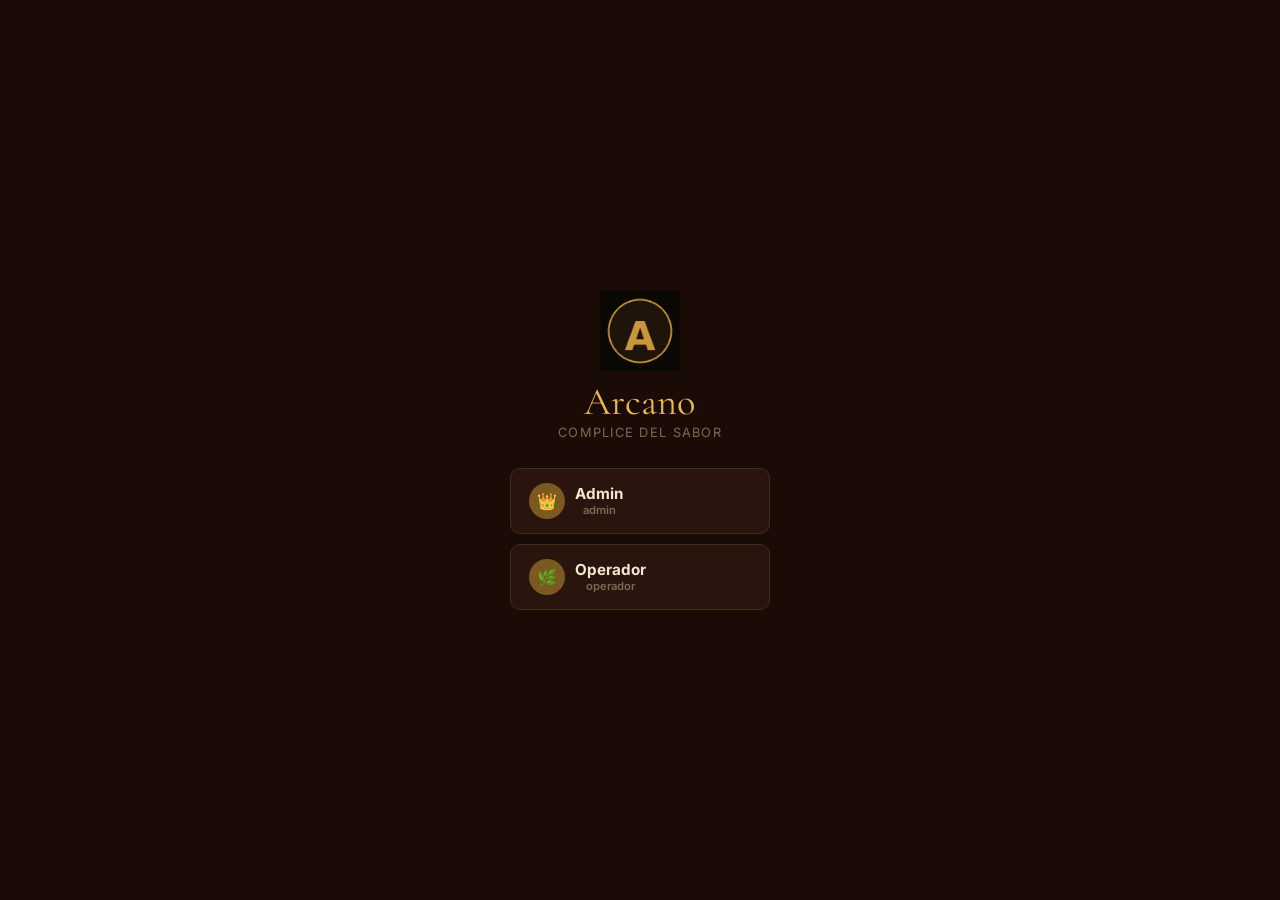
==== commit 5893ec87: "Arcano v15 - fix GH_DEFAULT conexion GitHub" ====
--- a/index.html
+++ b/index.html
@@ -10,11 +10,11 @@
 <meta name="mobile-web-app-capable" content="yes">
 <meta name="apple-mobile-web-app-status-bar-style" content="black-translucent">
 <meta name="apple-mobile-web-app-title" content="Arcano">
-<link rel="icon" type="image/png" href="icons/favicon.png?v=14">
-<link rel="apple-touch-icon" href="icons/icon-192.png?v=14">
+<link rel="icon" type="image/png" href="icons/favicon.png?v=15">
+<link rel="apple-touch-icon" href="icons/icon-192.png?v=15">
 <title>Arcano — Complice del Sabor</title>
-<link rel="manifest" href="manifest.json?v=14">
-<link rel="stylesheet" href="css/style.css?v=14">
+<link rel="manifest" href="manifest.json?v=15">
+<link rel="stylesheet" href="css/style.css?v=15">
 <script>
 (function(){
   try {
@@ -33,7 +33,7 @@
 <!-- PWA INSTALL BANNER -->
 <div id="pwa-banner" style="display:none">
   <div class="pwa-banner-inner">
-    <img src="icons/icon-192.png?v=14" alt="" style="width:40px;height:40px;border-radius:8px">
+    <img src="icons/icon-192.png?v=15" alt="" style="width:40px;height:40px;border-radius:8px">
     <div class="pwa-banner-text"><div class="fw7 text-sm">Instalar Arcano</div><div class="text-xs text-muted">Acceso rapido desde tu pantalla de inicio</div></div>
     <button class="btn btn-gold btn-sm" onclick="installPWA()">Instalar</button>
     <button class="btn btn-ghost btn-sm" onclick="dismissPWA()" style="padding:5px 8px;font-size:.9rem">x</button>
@@ -45,7 +45,7 @@
 <!-- HEADER -->
 <div id="app-header">
   <div class="header-logo">
-    <img src="icons/logo-header.png?v=14" alt="Arcano" style="width:34px;height:34px;border-radius:50%;object-fit:cover">
+    <img src="icons/logo-header.png?v=15" alt="Arcano" style="width:34px;height:34px;border-radius:50%;object-fit:cover">
     <div><div class="header-brand">Arcano</div><div class="header-sub">Complice del Sabor</div></div>
   </div>
   <div class="header-pin">
@@ -165,7 +165,7 @@
     <div class="section-title mb-12">Tipografia</div>
     <div class="g2 mb-16"><div><label>Tamano base <span id="pwa-cfg-fs-base-val" class="text-gold">15px</span></label><input id="pwa-cfg-fs-base" type="range" min="11" max="20" step="1" value="15" oninput="previewPWA()"></div><div><label>Tamano titulos <span id="pwa-cfg-fs-title-val" class="text-gold">1.9rem</span></label><input id="pwa-cfg-fs-title" type="range" min="1.0" max="3.0" step="0.1" value="1.9" oninput="previewPWA()"></div></div>
     <hr class="divider">
-    <div class="cost-box mb-16" id="pwa-preview-box"><div class="text-xs text-muted mb-12">Vista previa</div><div class="flex items-center gap-8"><img src="icons/icon-192.png?v=14" style="width:36px;height:36px;border-radius:8px"><div><div class="fw7 text-sm" id="pwa-preview-name">Arcano</div><div class="text-xs text-muted" id="pwa-preview-desc">Complice del Sabor</div></div></div></div>
+    <div class="cost-box mb-16" id="pwa-preview-box"><div class="text-xs text-muted mb-12">Vista previa</div><div class="flex items-center gap-8"><img src="icons/icon-192.png?v=15" style="width:36px;height:36px;border-radius:8px"><div><div class="fw7 text-sm" id="pwa-preview-name">Arcano</div><div class="text-xs text-muted" id="pwa-preview-desc">Complice del Sabor</div></div></div></div>
     <div class="flex gap-8"><button class="btn btn-gold" style="flex:1" onclick="guardarPWAConfig()">Guardar</button><button class="btn btn-ghost" style="flex:1" onclick="resetPWAConfig()">Restaurar</button></div>
   </div>
   <div class="g2">
@@ -200,10 +200,10 @@
 <!-- MODAL STOCK ENVASE -->
 <div class="modal-overlay" id="modal-env-stock"><div class="modal"><div class="modal-header"><span class="modal-title" id="me-nombre">Stock envase</span><button class="modal-close" onclick="closeModal('modal-env-stock')">x</button></div><div id="alert-env-stock" class="alert"></div><input type="hidden" id="me-env-id"><div class="cost-box mb-16"><div class="cost-row"><span>Stock actual</span><span class="fw7 text-gold" id="me-stock-actual">—</span></div></div><div class="fr"><div><label>Tipo</label><select id="me-tipo"><option value="entrada">Entrada (compra)</option><option value="salida">Salida (uso/merma)</option></select></div><div><label>Cantidad (unidades)</label><input id="me-cantidad" type="number" min="0" placeholder="0"></div></div><div class="fr fr1"><div><label>Nota</label><input id="me-nota" placeholder="Ej: Compra proveedor"></div></div><button class="btn btn-gold btn-full mb-16" onclick="guardarMovEnvase()">Registrar movimiento</button><h3>Historial</h3><div id="me-historial"></div></div></div>
 
-<script src="js/db.js?v=14"></script>
-<script src="js/github-sync.js?v=14"></script>
-<script src="js/modules1.js?v=14"></script>
-<script src="js/modules2.js?v=14"></script>
+<script src="js/db.js?v=15"></script>
+<script src="js/github-sync.js?v=15"></script>
+<script src="js/modules1.js?v=15"></script>
+<script src="js/modules2.js?v=15"></script>
 <script>
   function updateSyncUI(status, detail) {
     var dot=document.getElementById('sync-dot'),txt=document.getElementById('sync-text');
@@ -224,8 +224,11 @@
     if(bEnv) bEnv.style.display = (currentUser && currentUser.rol === 'admin' && name === 'envases') ? '' : 'none';
   };
 
+  // GitHub defaults — used by guardarGhConfigUI() in modules2.js
+  var GH_DEFAULT = { owner: 'arcanoespecias', repo: 'arcano-app', branch: 'main' };
+
   async function bootApp() {
-    console.log('[Arcano] v14 - Productos + Envases + cache fix');
+    console.log('[Arcano] v15 - fix GH_DEFAULT conexion GitHub');
     // Version check: force reload if old version cached
     var storedVer = localStorage.getItem('arcano_app_version');
     if (storedVer && storedVer !== APP_VERSION) {
--- a/css/style.css
+++ b/css/style.css
@@ -27,153 +27,60 @@
 html { height: 100%; }
 body { background: var(--bg); color: var(--cream); font-family: var(--font-body); min-height: 100vh; font-size: 15px; }
 
-/* ---- SCROLLBAR ---- */
 ::-webkit-scrollbar { width: 5px; height: 5px; }
 ::-webkit-scrollbar-track { background: var(--bg2); }
 ::-webkit-scrollbar-thumb { background: var(--gold-dim); border-radius: 4px; }
 
-/* ---- HEADER ---- */
-#app-header {
-  background: var(--bg2);
-  border-bottom: 1px solid var(--border2);
-  display: flex; align-items: center;
-  padding: 0 20px;
-  height: 58px;
-  position: sticky; top: 0; z-index: 100;
-  gap: 12px;
-}
-.header-logo {
-  display: flex; align-items: center; gap: 10px;
-  text-decoration: none;
-}
+#app-header { background: var(--bg2); border-bottom: 1px solid var(--border2); display: flex; align-items: center; padding: 0 20px; height: 58px; position: sticky; top: 0; z-index: 100; gap: 12px; }
+.header-logo { display: flex; align-items: center; gap: 10px; }
 .header-logo img { width: 34px; height: 34px; border-radius: 50%; object-fit: cover; }
-.header-brand {
-  font-family: var(--font-head);
-  font-size: 1.3rem; font-weight: 700;
-  color: var(--gold2);
-  letter-spacing: .04em;
-  line-height: 1;
-}
+.header-brand { font-family: var(--font-head); font-size: 1.3rem; font-weight: 700; color: var(--gold2); letter-spacing: .04em; line-height: 1; }
 .header-sub { font-size: .62rem; color: var(--muted); letter-spacing: .12em; text-transform: uppercase; }
 .header-pin { margin-left: auto; display: flex; align-items: center; gap: 8px; }
-.user-chip {
-  background: var(--surface2); border: 1px solid var(--border2);
-  border-radius: 20px; padding: 5px 12px;
-  font-size: .78rem; font-weight: 600; color: var(--gold);
-  cursor: pointer; display: flex; align-items: center; gap: 6px;
-}
-
-/* ---- NAV ---- */
-#app-nav {
-  background: var(--bg2);
-  border-bottom: 1px solid var(--border2);
-  display: flex; align-items: center;
-  padding: 0 16px;
-  overflow-x: auto;
-  gap: 2px;
-}
+.user-chip { background: var(--surface2); border: 1px solid var(--border2); border-radius: 20px; padding: 5px 12px; font-size: .78rem; font-weight: 600; color: var(--gold); cursor: pointer; display: flex; align-items: center; gap: 6px; }
+
+#app-nav { background: var(--bg2); border-bottom: 1px solid var(--border2); display: flex; align-items: center; padding: 0 16px; overflow-x: auto; gap: 2px; }
 #app-nav::-webkit-scrollbar { height: 0; }
-.nav-btn {
-  background: none; border: none;
-  color: var(--muted); cursor: pointer;
-  padding: 13px 14px; font-size: .8rem;
-  font-weight: 600; letter-spacing: .04em;
-  border-bottom: 2px solid transparent;
-  margin-bottom: -1px;
-  white-space: nowrap;
-  transition: color .2s;
-  font-family: var(--font-body);
-}
+.nav-btn { background: none; border: none; color: var(--muted); cursor: pointer; padding: 13px 14px; font-size: .8rem; font-weight: 600; letter-spacing: .04em; border-bottom: 2px solid transparent; margin-bottom: -1px; white-space: nowrap; transition: color .2s; font-family: var(--font-body); }
 .nav-btn:hover { color: var(--cream); }
 .nav-btn.active { color: var(--gold2); border-bottom-color: var(--gold2); }
 
-/* ---- MAIN ---- */
 main { max-width: 1180px; margin: 0 auto; padding: 26px 16px 60px; }
 .page { display: none; }
 .page.active { display: block; }
 
-/* ---- TYPOGRAPHY ---- */
-.page-title {
-  font-family: var(--font-head);
-  font-size: var(--fs-title, 1.9rem); font-weight: 700;
-  color: var(--gold2); margin-bottom: 22px;
-  letter-spacing: .02em;
-}
-h3 {
-  font-size: .7rem; font-weight: 700;
-  color: var(--muted); text-transform: uppercase;
-  letter-spacing: .1em; margin-bottom: 10px;
-}
-.section-title {
-  font-family: var(--font-head);
-  font-size: 1.1rem; font-weight: 600;
-  color: var(--gold); margin-bottom: 14px;
-}
-
-/* ---- CARDS ---- */
-.card {
-  background: var(--surface);
-  border: 1px solid var(--border2);
-  border-radius: var(--radius);
-  padding: 20px;
-}
-.card-gold {
-  background: linear-gradient(135deg, var(--surface2), var(--surface));
-  border: 1px solid var(--gold-dim);
-}
-
-/* ---- GRID ---- */
+.page-title { font-family: var(--font-head); font-size: var(--fs-title, 1.9rem); font-weight: 700; color: var(--gold2); margin-bottom: 22px; letter-spacing: .02em; }
+h3 { font-size: .7rem; font-weight: 700; color: var(--muted); text-transform: uppercase; letter-spacing: .1em; margin-bottom: 10px; }
+.section-title { font-family: var(--font-head); font-size: 1.1rem; font-weight: 600; color: var(--gold); margin-bottom: 14px; }
+
+.card { background: var(--surface); border: 1px solid var(--border2); border-radius: var(--radius); padding: 20px; }
+.card-gold { background: linear-gradient(135deg, var(--surface2), var(--surface)); border: 1px solid var(--gold-dim); }
+
 .g2 { display: grid; grid-template-columns: 1fr 1fr; gap: 16px; }
 .g3 { display: grid; grid-template-columns: repeat(3,1fr); gap: 16px; }
 .g4 { display: grid; grid-template-columns: repeat(4,1fr); gap: 16px; }
 @media(max-width:800px) { .g3,.g4 { grid-template-columns: 1fr 1fr; } }
 @media(max-width:560px) { .g2,.g3,.g4 { grid-template-columns: 1fr; } }
 
-/* ---- STAT CARDS ---- */
-.stat {
-  background: var(--surface);
-  border: 1px solid var(--border2);
-  border-radius: var(--radius);
-  padding: 18px 20px;
-  position: relative; overflow: hidden;
-}
-.stat::before {
-  content: '';
-  position: absolute; top: 0; left: 0; right: 0; height: 2px;
-  background: linear-gradient(90deg, var(--gold-dim), var(--gold2), var(--gold-dim));
-}
+.stat { background: var(--surface); border: 1px solid var(--border2); border-radius: var(--radius); padding: 18px 20px; position: relative; overflow: hidden; }
+.stat::before { content: ''; position: absolute; top: 0; left: 0; right: 0; height: 2px; background: linear-gradient(90deg, var(--gold-dim), var(--gold2), var(--gold-dim)); }
 .stat-label { font-size: .68rem; font-weight: 700; color: var(--muted); text-transform: uppercase; letter-spacing: .08em; margin-bottom: 6px; }
 .stat-value { font-family: var(--font-head); font-size: 2rem; font-weight: 700; color: var(--gold2); line-height: 1; }
 .stat-sub { font-size: .75rem; color: var(--muted); margin-top: 4px; }
 
-/* ---- FORMS ---- */
 .fr { display: grid; grid-template-columns: 1fr 1fr; gap: 12px; margin-bottom: 12px; }
 .fr1 { grid-template-columns: 1fr; }
 .fr3 { grid-template-columns: 1fr 1fr 1fr; }
 @media(max-width:500px) { .fr,.fr3 { grid-template-columns: 1fr; } }
 label { display: block; font-size: .7rem; font-weight: 700; color: var(--muted); margin-bottom: 5px; text-transform: uppercase; letter-spacing: .06em; }
-input, select, textarea {
-  width: 100%; background: var(--surface2);
-  border: 1px solid var(--border2);
-  border-radius: 8px; color: var(--cream);
-  font-size: .88rem; padding: 9px 12px;
-  outline: none; transition: border-color .2s;
-  font-family: var(--font-body);
-}
+input, select, textarea { width: 100%; background: var(--surface2); border: 1px solid var(--border2); border-radius: 8px; color: var(--cream); font-size: .88rem; padding: 9px 12px; outline: none; transition: border-color .2s; font-family: var(--font-body); }
 input:focus, select:focus, textarea:focus { border-color: var(--gold); }
 input[readonly] { opacity: .65; cursor: default; }
 select option { background: var(--surface2); }
 textarea { resize: vertical; min-height: 65px; }
-
-/* ---- BUTTONS ---- */
-.btn {
-  border: none; border-radius: 8px; cursor: pointer;
-  font-size: .82rem; font-weight: 700;
-  padding: 9px 16px;
-  transition: opacity .15s, transform .1s;
-  display: inline-flex; align-items: center; gap: 6px;
-  letter-spacing: .03em; font-family: var(--font-body);
-}
+input[type="range"] { padding: 4px 0; background: transparent; }
+
+.btn { border: none; border-radius: 8px; cursor: pointer; font-size: .82rem; font-weight: 700; padding: 9px 16px; transition: opacity .15s, transform .1s; display: inline-flex; align-items: center; gap: 6px; letter-spacing: .03em; font-family: var(--font-body); }
 .btn:active { transform: scale(.97); }
 .btn:hover { opacity: .85; }
 .btn-gold { background: linear-gradient(135deg, var(--gold), var(--gold2)); color: #1a0e00; }
@@ -184,20 +91,13 @@
 .btn-sm { padding: 5px 10px; font-size: .75rem; }
 .btn-full { width: 100%; justify-content: center; }
 
-/* ---- TABLES ---- */
 .tw { overflow-x: auto; }
 table { width: 100%; border-collapse: collapse; font-size: .84rem; }
-th {
-  text-align: left; color: var(--muted);
-  font-size: .67rem; font-weight: 700;
-  text-transform: uppercase; letter-spacing: .08em;
-  padding: 9px 12px; border-bottom: 1px solid var(--border2);
-}
+th { text-align: left; color: var(--muted); font-size: .67rem; font-weight: 700; text-transform: uppercase; letter-spacing: .08em; padding: 9px 12px; border-bottom: 1px solid var(--border2); }
 td { padding: 10px 12px; border-bottom: 1px solid var(--border); vertical-align: middle; }
 tr:last-child td { border-bottom: none; }
 tr:hover td { background: var(--surface2); }
 
-/* ---- BADGES ---- */
 .badge { display: inline-block; border-radius: 20px; font-size: .68rem; font-weight: 700; padding: 2px 8px; }
 .bg { background: rgba(90,158,90,.15); color: #7ecf7e; }
 .br { background: rgba(192,64,64,.15); color: #e07070; }
@@ -205,32 +105,18 @@
 .ba { background: rgba(201,150,58,.15); color: var(--gold2); }
 .bb { background: rgba(139,26,42,.2); color: #e06070; }
 
-/* ---- MODAL ---- */
-.modal-overlay {
-  display: none; position: fixed; inset: 0;
-  background: rgba(0,0,0,.82); z-index: 300;
-  align-items: center; justify-content: center; padding: 16px;
-}
+.modal-overlay { display: none; position: fixed; inset: 0; background: rgba(0,0,0,.82); z-index: 300; align-items: center; justify-content: center; padding: 16px; }
 .modal-overlay.open { display: flex; }
-.modal {
-  background: var(--surface);
-  border: 1px solid var(--border2);
-  border-radius: 14px; padding: 26px;
-  width: 100%; max-width: 560px;
-  max-height: 92vh; overflow-y: auto;
-  position: relative;
-}
+.modal { background: var(--surface); border: 1px solid var(--border2); border-radius: 14px; padding: 26px; width: 100%; max-width: 560px; max-height: 92vh; overflow-y: auto; }
 .modal-header { display: flex; justify-content: space-between; align-items: center; margin-bottom: 20px; }
 .modal-title { font-family: var(--font-head); font-size: 1.2rem; font-weight: 700; color: var(--gold2); }
 .modal-close { background: none; border: none; color: var(--muted); cursor: pointer; font-size: 1.5rem; line-height: 1; }
 
-/* ---- ALERT ---- */
 .alert { border-radius: 8px; padding: 10px 14px; font-size: .84rem; margin-bottom: 14px; display: none; }
 .alert.show { display: block; }
 .alert-ok { background: rgba(90,158,90,.12); border: 1px solid rgba(90,158,90,.3); color: #7ecf7e; }
 .alert-err { background: rgba(192,64,64,.12); border: 1px solid rgba(192,64,64,.3); color: #e07070; }
 
-/* ---- BLEND ACCORDION ---- */
 .blend-card { background: var(--surface); border: 1px solid var(--border2); border-radius: var(--radius); margin-bottom: 10px; overflow: hidden; }
 .blend-header { display: flex; align-items: center; justify-content: space-between; padding: 14px 18px; cursor: pointer; user-select: none; gap: 12px; transition: background .15s; }
 .blend-header:hover { background: var(--surface2); }
@@ -239,32 +125,26 @@
 .blend-body.open { display: block; }
 .blend-inner { padding: 18px; }
 
-/* ---- COST BOX ---- */
 .cost-box { background: var(--surface2); border: 1px solid var(--border2); border-radius: 10px; padding: 14px 16px; }
 .cost-row { display: flex; justify-content: space-between; font-size: .84rem; padding: 3px 0; }
 .cost-row.total { font-size: .95rem; font-weight: 800; color: var(--gold2); border-top: 1px solid var(--border2); margin-top: 6px; padding-top: 8px; }
 .cost-row.profit { color: #7ecf7e; font-weight: 700; }
 .cost-row.loss { color: #e07070; font-weight: 700; }
 
-/* ---- INGREDIENT ROW ---- */
 .ing-row { display: grid; grid-template-columns: 2fr 1fr 1fr auto; gap: 8px; align-items: center; margin-bottom: 8px; }
 @media(max-width:480px) { .ing-row { grid-template-columns: 1fr 1fr; } }
 .ing-cost { font-size: .8rem; color: var(--gold); font-weight: 700; padding: 9px 12px; background: var(--surface3); border-radius: 8px; white-space: nowrap; text-align: center; }
 
-/* ---- SEARCH ---- */
 .search-wrap { position: relative; margin-bottom: 16px; }
 .search-wrap input { padding-left: 36px; }
 .search-wrap::before { content: '🔍'; position: absolute; left: 11px; top: 50%; transform: translateY(-50%); pointer-events: none; font-size: .9rem; }
 
-/* ---- TABS ---- */
 .tabs { display: flex; gap: 4px; margin-bottom: 20px; background: var(--surface); border-radius: 10px; padding: 4px; border: 1px solid var(--border2); width: fit-content; flex-wrap: wrap; }
 .tab { background: none; border: none; border-radius: 7px; color: var(--muted); cursor: pointer; font-size: .8rem; font-weight: 700; padding: 8px 14px; transition: all .2s; letter-spacing: .03em; font-family: var(--font-body); }
 .tab.active { background: linear-gradient(135deg, var(--gold), var(--gold2)); color: #1a0e00; }
 
-/* ---- DIVIDER ---- */
 .divider { border: none; border-top: 1px solid var(--border2); margin: 14px 0; }
 
-/* ---- MISC ---- */
 .flex { display: flex; }
 .items-center { align-items: center; }
 .justify-between { justify-content: space-between; }
@@ -288,87 +168,42 @@
 .stock-ok { color: #7ecf7e; }
 .stock-low { color: #e07070; font-weight: 700; }
 
-/* ---- BAR CHART ---- */
 .bar-chart { display: flex; align-items: flex-end; gap: 6px; height: 110px; }
 .bar-col { display: flex; flex-direction: column; align-items: center; gap: 3px; flex: 1; min-width: 28px; }
 .bar { width: 100%; background: linear-gradient(180deg, var(--gold2), var(--gold-dim)); border-radius: 4px 4px 0 0; transition: height .4s; min-height: 2px; }
 .bar-lbl { font-size: .65rem; color: var(--muted); text-align: center; }
 .bar-val { font-size: .65rem; color: var(--cream); font-weight: 600; }
 
-/* ---- TOAST ---- */
-#toast {
-  position: fixed; bottom: 24px; right: 24px;
-  background: linear-gradient(135deg, var(--gold), var(--gold2));
-  color: #1a0e00; font-weight: 700; font-size: .85rem;
-  padding: 12px 20px; border-radius: 10px;
-  z-index: 999; display: none;
-  box-shadow: 0 4px 24px rgba(0,0,0,.5);
-  max-width: 280px;
-}
-
-/* ---- PIN SCREEN ---- */
-#pin-screen {
-  position: fixed; inset: 0;
-  background: var(--bg);
-  display: flex; flex-direction: column;
-  align-items: center; justify-content: center;
-  z-index: 500; gap: 20px;
-}
-
-/* ---- PWA INSTALL BANNER ---- */
-#pwa-banner {
-  position: fixed; bottom: 0; left: 0; right: 0;
-  background: var(--surface);
-  border-top: 1px solid var(--gold-dim);
-  padding: 12px 16px;
-  z-index: 400;
-  box-shadow: 0 -4px 20px rgba(0,0,0,.5);
-}
-.pwa-banner-inner {
-  max-width: 1180px; margin: 0 auto;
-  display: flex; align-items: center; gap: 12px;
-}
-.pwa-banner-text { flex: 1; }
-@media(max-width:480px) {
-  .pwa-banner-inner { gap: 8px; }
-  #pwa-banner { padding: 10px 12px; }
-}
+#toast { position: fixed; bottom: 24px; right: 24px; background: linear-gradient(135deg, var(--gold), var(--gold2)); color: #1a0e00; font-weight: 700; font-size: .85rem; padding: 12px 20px; border-radius: 10px; z-index: 999; display: none; box-shadow: 0 4px 24px rgba(0,0,0,.5); max-width: 280px; }
+
+#pin-screen { position: fixed; inset: 0; background: var(--bg); display: flex; flex-direction: column; align-items: center; justify-content: center; z-index: 500; gap: 20px; }
 .pin-logo { font-family: var(--font-head); font-size: 2.4rem; color: var(--gold2); text-align: center; }
 .pin-sub { font-size: .8rem; color: var(--muted); letter-spacing: .1em; text-transform: uppercase; }
 .user-list { display: flex; flex-direction: column; gap: 10px; width: 260px; }
-.user-btn {
-  background: var(--surface); border: 1px solid var(--border2);
-  border-radius: 10px; padding: 14px 18px;
-  color: var(--cream); font-size: .95rem; font-weight: 600;
-  cursor: pointer; display: flex; align-items: center; gap: 10px;
-  transition: border-color .2s, background .2s;
-  font-family: var(--font-body);
-}
+.user-btn { background: var(--surface); border: 1px solid var(--border2); border-radius: 10px; padding: 14px 18px; color: var(--cream); font-size: .95rem; font-weight: 600; cursor: pointer; display: flex; align-items: center; gap: 10px; transition: border-color .2s, background .2s; font-family: var(--font-body); }
 .user-btn:hover { border-color: var(--gold); background: var(--surface2); }
 .user-avatar { width: 36px; height: 36px; border-radius: 50%; background: var(--gold-dim); display: flex; align-items: center; justify-content: center; font-size: 1rem; }
 .pin-pad { display: grid; grid-template-columns: repeat(3,1fr); gap: 10px; width: 220px; }
-.pin-digit {
-  background: var(--surface2); border: 1px solid var(--border2);
-  border-radius: 10px; height: 54px; font-size: 1.3rem; font-weight: 700;
-  color: var(--cream); cursor: pointer; transition: all .15s;
-  font-family: var(--font-body);
-}
+.pin-digit { background: var(--surface2); border: 1px solid var(--border2); border-radius: 10px; height: 54px; font-size: 1.3rem; font-weight: 700; color: var(--cream); cursor: pointer; transition: all .15s; font-family: var(--font-body); }
 .pin-digit:hover { background: var(--surface3); border-color: var(--gold-dim); }
 .pin-display { display: flex; gap: 10px; justify-content: center; }
 .pin-dot { width: 12px; height: 12px; border-radius: 50%; background: var(--border2); border: 1px solid var(--gold-dim); transition: background .2s; }
 .pin-dot.filled { background: var(--gold2); }
 .pin-back { background: none; border: none; color: var(--muted); font-size: 1.5rem; cursor: pointer; }
 
-/* ---- STOCK MOVEMENT ---- */
 .mov-row { display: flex; align-items: center; gap: 8px; padding: 8px 0; border-bottom: 1px solid var(--border); font-size: .82rem; }
 .mov-row:last-child { border-bottom: none; }
 .mov-in { color: #7ecf7e; }
 .mov-out { color: #e07070; }
 .mov-date { color: var(--muted); font-size: .72rem; margin-left: auto; }
 
-/* ---- MOBILE ---- */
+#pwa-banner { position: fixed; bottom: 0; left: 0; right: 0; background: var(--surface); border-top: 1px solid var(--gold-dim); padding: 12px 16px; z-index: 400; box-shadow: 0 -4px 20px rgba(0,0,0,.5); }
+.pwa-banner-inner { max-width: 1180px; margin: 0 auto; display: flex; align-items: center; gap: 12px; }
+.pwa-banner-text { flex: 1; }
+@media(max-width:480px) { .pwa-banner-inner { gap: 8px; } #pwa-banner { padding: 10px 12px; } }
+
 @media(max-width:600px) {
   main { padding: 16px 12px 80px; }
   .page-title { font-size: 1.5rem; }
   .stat-value { font-size: 1.6rem; }
-}
+}
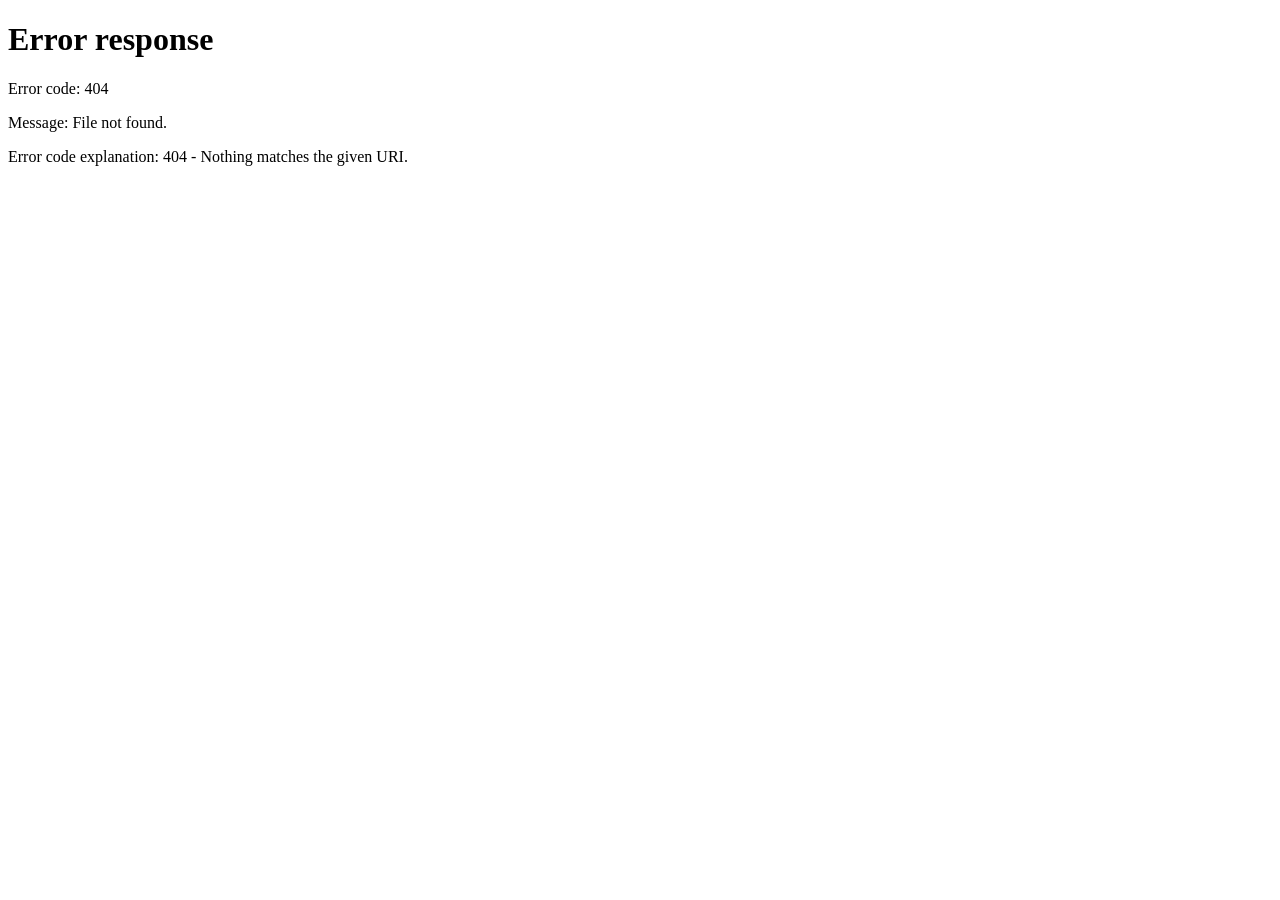
==== commit 65d46153: "Arcano v18 - deploy to /new/ + _headers" ====
--- a/index.html
+++ b/index.html
@@ -1,251 +1,3 @@
 <!DOCTYPE html>
-<html lang="es">
-<head>
-<meta charset="UTF-8">
-<meta http-equiv="Cache-Control" content="no-cache, no-store, must-revalidate">
-<meta http-equiv="Pragma" content="no-cache">
-<meta http-equiv="Expires" content="0">
-<meta name="viewport" content="width=device-width, initial-scale=1.0, viewport-fit=cover">
-<meta name="theme-color" content="#1b0b07">
-<meta name="mobile-web-app-capable" content="yes">
-<meta name="apple-mobile-web-app-status-bar-style" content="black-translucent">
-<meta name="apple-mobile-web-app-title" content="Arcano">
-<link rel="icon" type="image/png" href="icons/favicon.png?v=15">
-<link rel="apple-touch-icon" href="icons/icon-192.png?v=15">
-<title>Arcano — Complice del Sabor</title>
-<link rel="manifest" href="manifest.json?v=15">
-<link rel="stylesheet" href="css/style.css?v=15">
-<script>
-(function(){
-  try {
-    if('serviceWorker' in navigator){
-      navigator.serviceWorker.getRegistrations().then(function(regs){regs.forEach(function(r){r.unregister();});});
-      if('caches' in window){caches.keys().then(function(ks){ks.forEach(function(k){caches.delete(k);});});}
-    }
-  } catch(e){}
-})();
-</script>
-</head>
-<body>
-
-<div id="pin-screen" style="display:flex"></div>
-
-<!-- PWA INSTALL BANNER -->
-<div id="pwa-banner" style="display:none">
-  <div class="pwa-banner-inner">
-    <img src="icons/icon-192.png?v=15" alt="" style="width:40px;height:40px;border-radius:8px">
-    <div class="pwa-banner-text"><div class="fw7 text-sm">Instalar Arcano</div><div class="text-xs text-muted">Acceso rapido desde tu pantalla de inicio</div></div>
-    <button class="btn btn-gold btn-sm" onclick="installPWA()">Instalar</button>
-    <button class="btn btn-ghost btn-sm" onclick="dismissPWA()" style="padding:5px 8px;font-size:.9rem">x</button>
-  </div>
-</div>
-
-<div id="toast"></div>
-
-<!-- HEADER -->
-<div id="app-header">
-  <div class="header-logo">
-    <img src="icons/logo-header.png?v=15" alt="Arcano" style="width:34px;height:34px;border-radius:50%;object-fit:cover">
-    <div><div class="header-brand">Arcano</div><div class="header-sub">Complice del Sabor</div></div>
-  </div>
-  <div class="header-pin">
-    <div id="sync-indicator" onclick="forceSyncNow()" title="Forzar sync" style="cursor:pointer;font-size:.7rem;margin-right:8px;display:flex;align-items:center;gap:4px">
-      <span id="sync-dot" style="width:8px;height:8px;border-radius:50%;background:#666;display:inline-block"></span>
-      <span id="sync-text" style="color:var(--muted);font-size:.6rem">—</span>
-    </div>
-    <div class="user-chip" id="user-chip" onclick="logoutUser()">— Salir</div>
-  </div>
-</div>
-
-<!-- NAV -->
-<nav id="app-nav">
-  <button class="nav-btn active" onclick="goPage('dashboard',this)">Dashboard</button>
-  <button class="nav-btn" onclick="goPage('costos',this)">Costos</button>
-  <button class="nav-btn" onclick="goPage('productos',this)">Productos</button>
-  <button class="nav-btn" onclick="goPage('envases',this)">Envases</button>
-  <button class="nav-btn" onclick="goPage('blends',this)">Blends</button>
-  <button class="nav-btn" onclick="goPage('ventas',this)">Ventas</button>
-  <button class="nav-btn" onclick="goPage('reportes',this)">Reportes</button>
-  <button class="nav-btn" id="nav-ajustes" onclick="goPage('ajustes',this)">⚙ Ajustes</button>
-</nav>
-
-<main>
-
-<!-- DASHBOARD -->
-<div id="page-dashboard" class="page active">
-  <div class="page-title">Dashboard</div>
-  <div class="g4 mb-20" id="dash-stats"></div>
-  <div class="g2 mb-20">
-    <div class="card"><h3>Ventas ultimos 7 dias</h3><div class="bar-chart" id="chart-7d"></div></div>
-    <div class="card"><h3>Stock bajo — alerta</h3><div id="dash-stock-bajo"></div></div>
-  </div>
-  <div class="g2">
-    <div class="card"><h3>Ultimas ventas</h3><div class="tw"><table><thead><tr><th>Fecha</th><th>Productos</th><th>Total</th><th>Estado</th></tr></thead><tbody id="dash-ventas-tabla"></tbody></table></div></div>
-    <div class="card"><h3>Productos mas vendidos</h3><div id="dash-top"></div></div>
-  </div>
-</div>
-
-<!-- COSTOS -->
-<div id="page-costos" class="page">
-  <div class="page-title">Costos</div>
-  <div class="g2 mb-20">
-    <div class="card"><h3>Envases</h3><div class="fr"><div><label>Envase Chico ($/u)</label><input type="number" id="c-env-c" oninput="saveCostos()"></div><div><label>Envase Grande ($/u)</label><input type="number" id="c-env-g" oninput="saveCostos()"></div></div></div>
-    <div class="card"><h3>Packaging</h3><div class="fr"><div><label>Packaging Chico</label><input type="number" id="c-pkg-c" oninput="saveCostos()"></div><div><label>Packaging Grande</label><input type="number" id="c-pkg-g" oninput="saveCostos()"></div></div></div>
-  </div>
-  <div class="card mb-20"><h3>Otros costos fijos por unidad</h3><div class="fr3"><div><label>Etiqueta</label><input type="number" id="c-etiq" oninput="saveCostos()"></div><div><label>Mano de obra</label><input type="number" id="c-mo" oninput="saveCostos()"></div><div><label>Otros</label><input type="number" id="c-otros" oninput="saveCostos()"></div></div></div>
-  <div class="card"><h3>Resumen de costos fijos por unidad</h3><div class="g2 mt-12" id="resumen-costos"></div></div>
-</div>
-
-<!-- PRODUCTOS -->
-<div id="page-productos" class="page">
-  <div id="lista-productos"></div>
-</div>
-
-<!-- ENVASES -->
-<div id="page-envases" class="page">
-  <div class="flex items-center justify-between mb-20">
-    <div class="page-title" style="margin:0">Envases</div>
-    <button class="btn btn-gold" id="btn-new-envase" onclick="openModalEnvase()" style="display:none">+ Nuevo envase</button>
-  </div>
-  <div id="lista-envases"></div>
-</div>
-
-<!-- BLENDS -->
-<div id="page-blends" class="page">
-  <div class="flex items-center justify-between mb-20">
-    <div class="page-title" style="margin:0">Blends</div>
-    <div class="flex gap-8">
-      <button class="btn btn-ghost btn-sm" id="btn-export-blends" onclick="exportBlendsExcel()" style="display:none">📥 Exportar Excel</button>
-      <button class="btn btn-gold" onclick="openModalBlend()">+ Nuevo blend</button>
-    </div>
-  </div>
-  <div id="lista-blends"></div>
-</div>
-
-<!-- VENTAS -->
-<div id="page-ventas" class="page">
-  <div class="flex items-center justify-between mb-20">
-    <div class="page-title" style="margin:0">Ventas</div>
-    <button class="btn btn-gold" onclick="openModalVenta()">+ Nueva venta</button>
-  </div>
-  <div class="flex gap-8 mb-16" style="flex-wrap:wrap">
-    <div class="search-wrap" style="flex:1;min-width:200px;margin-bottom:0"><input id="search-ventas" placeholder="Buscar..." oninput="renderVentas()"></div>
-    <select id="filter-estado" onchange="renderVentas()" style="width:auto"><option value="">Todos</option><option value="completada">Completada</option><option value="pendiente">Pendiente</option><option value="entregada">Entregada</option><option value="cancelada">Cancelada</option></select>
-  </div>
-  <div class="card"><div class="tw"><table><thead><tr><th>Fecha</th><th>Productos</th><th>Subtotal</th><th>Desc.</th><th>Total</th><th>Estado</th><th></th></tr></thead><tbody id="tabla-ventas"></tbody></table></div></div>
-</div>
-
-<!-- REPORTES -->
-<div id="page-reportes" class="page">
-  <div class="page-title">Reportes</div>
-  <div class="g3 mb-20" id="rep-stats"></div>
-  <div class="tabs"><button class="tab active" onclick="showTab('rep-mes')">Por mes</button><button class="tab" onclick="showTab('rep-prod')">Por producto</button><button class="tab" onclick="showTab('rep-rent')">Rentabilidad</button></div>
-  <div id="rep-mes" class="card"><h3>Ventas por mes</h3><div class="tw"><table><thead><tr><th>Mes</th><th>Ventas</th><th>Ingresos</th><th>Prom./venta</th></tr></thead><tbody id="rep-mes-tabla"></tbody></table></div></div>
-  <div id="rep-prod" class="card" style="display:none"><h3>Por producto</h3><div class="tw"><table><thead><tr><th>Producto</th><th>Unidades</th><th>Ingresos</th><th>%</th></tr></thead><tbody id="rep-prod-tabla"></tbody></table></div></div>
-  <div id="rep-rent" class="card" style="display:none"><h3>Rentabilidad</h3><div class="tw"><table><thead><tr><th>Blend</th><th>Costo/kg</th><th>Chico</th><th>Grande</th></tr></thead><tbody id="rep-rent-tabla"></tbody></table></div></div>
-</div>
-
-<!-- AJUSTES -->
-<div id="page-ajustes" class="page">
-  <div class="page-title">Ajustes</div>
-  <!-- PWA CONFIG -->
-  <div class="card mb-20">
-    <div class="flex items-center justify-between mb-16"><h3 style="margin:0">Apariencia y PWA</h3><div class="flex gap-8"><span id="pwa-status-badge" class="badge by">—</span><button class="btn btn-gold btn-sm" id="pwa-install-btn-settings" onclick="installPWA()" style="display:none">Instalar app</button></div></div>
-    <div class="section-title mb-12">Identidad</div>
-    <div class="g2 mb-16"><div><label>Nombre</label><input id="pwa-cfg-name" oninput="previewPWA()"></div><div><label>Nombre corto</label><input id="pwa-cfg-short" oninput="previewPWA()"></div></div>
-    <div class="g2 mb-16"><div><label>Descripcion</label><input id="pwa-cfg-desc"></div><div><label>Orientacion</label><select id="pwa-cfg-orient"><option value="portrait-primary">Vertical</option><option value="landscape-primary">Horizontal</option><option value="any">Libre</option></select></div></div>
-    <hr class="divider">
-    <div class="section-title mb-12">Colores</div>
-    <div class="g2 mb-12"><div><label>Fondo</label><div class="flex gap-8"><input id="pwa-cfg-bg" type="color" value="#1b0b07" style="width:44px;height:36px;padding:2px;cursor:pointer" oninput="previewPWA()"><input id="pwa-cfg-bg-text" value="#1b0b07" maxlength="7" oninput="syncColorInput('bg')" style="flex:1"></div></div><div><label>Header / nav</label><div class="flex gap-8"><input id="pwa-cfg-bg2" type="color" value="#221108" style="width:44px;height:36px;padding:2px;cursor:pointer" oninput="previewPWA()"><input id="pwa-cfg-bg2-text" value="#221108" maxlength="7" oninput="syncColorInput('bg2')" style="flex:1"></div></div></div>
-    <div class="g2 mb-12"><div><label>Tarjetas</label><div class="flex gap-8"><input id="pwa-cfg-surface" type="color" value="#2a150e" style="width:44px;height:36px;padding:2px;cursor:pointer" oninput="previewPWA()"><input id="pwa-cfg-surface-text" value="#2a150e" maxlength="7" oninput="syncColorInput('surface')" style="flex:1"></div></div><div><label>Inputs</label><div class="flex gap-8"><input id="pwa-cfg-surface2" type="color" value="#331e12" style="width:44px;height:36px;padding:2px;cursor:pointer" oninput="previewPWA()"><input id="pwa-cfg-surface2-text" value="#331e12" maxlength="7" oninput="syncColorInput('surface2')" style="flex:1"></div></div></div>
-    <div class="g2 mb-12"><div><label>Accent dorado</label><div class="flex gap-8"><input id="pwa-cfg-gold" type="color" value="#c9963a" style="width:44px;height:36px;padding:2px;cursor:pointer" oninput="previewPWA()"><input id="pwa-cfg-gold-text" value="#c9963a" maxlength="7" oninput="syncColorInput('gold')" style="flex:1"></div></div><div><label>Accent claro</label><div class="flex gap-8"><input id="pwa-cfg-gold2" type="color" value="#e8b84b" style="width:44px;height:36px;padding:2px;cursor:pointer" oninput="previewPWA()"><input id="pwa-cfg-gold2-text" value="#e8b84b" maxlength="7" oninput="syncColorInput('gold2')" style="flex:1"></div></div></div>
-    <div class="g2 mb-16"><div><label>Texto principal</label><div class="flex gap-8"><input id="pwa-cfg-cream" type="color" value="#f0e8d0" style="width:44px;height:36px;padding:2px;cursor:pointer" oninput="previewPWA()"><input id="pwa-cfg-cream-text" value="#f0e8d0" maxlength="7" oninput="syncColorInput('cream')" style="flex:1"></div></div><div><label>Texto secundario</label><div class="flex gap-8"><input id="pwa-cfg-muted" type="color" value="#7a6a50" style="width:44px;height:36px;padding:2px;cursor:pointer" oninput="previewPWA()"><input id="pwa-cfg-muted-text" value="#7a6a50" maxlength="7" oninput="syncColorInput('muted')" style="flex:1"></div></div></div>
-    <div class="mb-16"><label>Color tema (barra celular)</label><div class="flex gap-8"><input id="pwa-cfg-theme" type="color" value="#1b0b07" style="width:44px;height:36px;padding:2px;cursor:pointer" oninput="previewPWA()"><input id="pwa-cfg-theme-text" value="#1b0b07" maxlength="7" oninput="syncColorInput('theme')" style="flex:1"></div></div>
-    <hr class="divider">
-    <div class="section-title mb-12">Tipografia</div>
-    <div class="g2 mb-16"><div><label>Tamano base <span id="pwa-cfg-fs-base-val" class="text-gold">15px</span></label><input id="pwa-cfg-fs-base" type="range" min="11" max="20" step="1" value="15" oninput="previewPWA()"></div><div><label>Tamano titulos <span id="pwa-cfg-fs-title-val" class="text-gold">1.9rem</span></label><input id="pwa-cfg-fs-title" type="range" min="1.0" max="3.0" step="0.1" value="1.9" oninput="previewPWA()"></div></div>
-    <hr class="divider">
-    <div class="cost-box mb-16" id="pwa-preview-box"><div class="text-xs text-muted mb-12">Vista previa</div><div class="flex items-center gap-8"><img src="icons/icon-192.png?v=15" style="width:36px;height:36px;border-radius:8px"><div><div class="fw7 text-sm" id="pwa-preview-name">Arcano</div><div class="text-xs text-muted" id="pwa-preview-desc">Complice del Sabor</div></div></div></div>
-    <div class="flex gap-8"><button class="btn btn-gold" style="flex:1" onclick="guardarPWAConfig()">Guardar</button><button class="btn btn-ghost" style="flex:1" onclick="resetPWAConfig()">Restaurar</button></div>
-  </div>
-  <div class="g2">
-    <div class="card"><div class="flex items-center justify-between mb-16"><h3 style="margin:0">Usuarios</h3><button class="btn btn-gold btn-sm" onclick="openModalUsuario()">+ Nuevo</button></div><div id="ajustes-usuarios"></div></div>
-    <div>
-      <div class="card mb-16"><div class="flex items-center justify-between mb-16"><h3 style="margin:0">Sincronizacion GitHub</h3><span id="gh-status-badge" class="badge br">Desconectado</span></div><p class="text-muted text-sm mb-16">Datos guardados en JSON del repo. Sync automatico entre usuarios.</p><div id="gh-config-form"><div class="fr fr1"><div><label>Personal Access Token</label><input id="gh-token" type="password" placeholder="ghp_xxxx..."></div></div><div class="flex gap-8 mt-16"><button class="btn btn-gold" style="flex:1" onclick="guardarGhConfigUI()">Conectar</button></div></div><div id="gh-connected-info" style="display:none"><div class="cost-box mb-16"><div class="cost-row"><span>Repositorio</span><span id="gh-info-repo" class="text-gold fw7"></span></div><div class="cost-row"><span>Branch</span><span id="gh-info-branch"></span></div><div class="cost-row"><span>Estado</span><span class="text-green fw7">Sincronizando</span></div></div><div class="cost-box mb-16" style="border-color:var(--gold-dim)"><p class="text-sm text-muted mb-12" style="margin:0">Link para compartir:</p><div class="flex gap-8 mt-8"><input id="gh-share-link" readonly style="font-size:.75rem;opacity:.7" onclick="this.select()"><button class="btn btn-gold btn-sm" onclick="copiarLinkConexion()">Copiar</button></div></div><div class="flex gap-8"><button class="btn btn-ghost" style="flex:1" onclick="forzarSyncManual()">Forzar sync</button><button class="btn btn-red" onclick="desconectarGh()">Desconectar</button></div></div></div>
-      <div class="card"><h3>Zona de peligro</h3><p class="text-muted text-sm mb-16">Borra todos los datos localmente.</p><button class="btn btn-red" onclick="borrarTodo()">Borrar todo</button></div>
-    </div>
-  </div>
-</div>
-
-</main>
-
-<!-- MODAL ESPECIA -->
-<div class="modal-overlay" id="modal-esp"><div class="modal"><div class="modal-header"><span class="modal-title" id="modal-esp-titulo">Nueva especia</span><button class="modal-close" onclick="closeModal('modal-esp')">x</button></div><div id="alert-esp" class="alert"></div><div class="fr fr1"><div><label>Nombre *</label><input id="esp-nombre" placeholder="Ej: Comino"></div></div><div class="fr"><div><label>Precio por kg ($) *</label><input id="esp-precio" type="number" min="0" oninput="calcEsp100()"></div><div><label>Precio por 100g</label><input id="esp-100" readonly></div></div><div class="fr"><div><label>Stock (g)</label><input id="esp-stock" type="number" min="0" value="0"></div><div><label>Stock minimo (g)</label><input id="esp-stockmin" type="number" min="0" value="500"></div></div><button class="btn btn-gold btn-full mt-16" onclick="guardarEspecia()">Guardar</button></div></div>
-
-<!-- MODAL STOCK -->
-<div class="modal-overlay" id="modal-stock"><div class="modal"><div class="modal-header"><span class="modal-title" id="ms-nombre">Stock</span><button class="modal-close" onclick="closeModal('modal-stock')">x</button></div><div id="alert-stock" class="alert"></div><input type="hidden" id="ms-esp-id"><div class="cost-box mb-16"><div class="cost-row"><span>Stock actual</span><span class="fw7 text-gold" id="ms-stock-actual">—</span></div></div><div class="fr"><div><label>Tipo</label><select id="ms-tipo"><option value="entrada">Entrada (compra)</option><option value="salida">Salida (uso/merma)</option></select></div><div><label>Cantidad (g)</label><input id="ms-cantidad" type="number" min="0" placeholder="0"></div></div><div class="fr fr1"><div><label>Nota</label><input id="ms-nota-stock" placeholder="Ej: Compra proveedor"></div></div><button class="btn btn-gold btn-full mb-16" onclick="guardarMovimiento()">Registrar</button><h3>Historial</h3><div id="ms-historial"></div></div></div>
-
-<!-- MODAL BLEND -->
-<div class="modal-overlay" id="modal-blend"><div class="modal" style="max-width:620px"><div class="modal-header"><span class="modal-title" id="modal-blend-titulo">Nuevo Blend</span><button class="modal-close" onclick="closeModal('modal-blend')">x</button></div><div id="alert-blend" class="alert"></div><div class="fr fr1"><div><label>Nombre *</label><input id="bl-nombre" placeholder="Ej: Garam Masala"></div></div><div class="fr"><div><label>Peso chico (g)</label><input id="bl-peso-c" type="number" min="0" oninput="calcBlendModal()"></div><div><label>Peso grande (g)</label><input id="bl-peso-g" type="number" min="0" oninput="calcBlendModal()"></div></div><div class="fr"><div><label>Precio chico ($)</label><input id="bl-pventa-c" type="number" min="0"></div><div><label>Precio grande ($)</label><input id="bl-pventa-g" type="number" min="0"></div></div><div class="fr fr1"><div><label>Notas</label><textarea id="bl-notas" placeholder="Instrucciones..."></textarea></div></div><hr class="divider"><h3>Ingredientes — formula /1kg</h3><div id="blend-ings-rows"></div><button class="btn btn-ghost btn-sm mt-12" onclick="addIngRow()">+ Agregar especia</button><div class="cost-box mt-16"><div class="fr" style="margin-bottom:0"><div><div class="cost-row"><span>Costo /kg</span><span id="bc-kg">$0</span></div><div class="cost-row"><span>Costo /100g</span><span id="bc-100">$0</span></div><div class="text-xs mt-12" id="bc-grams" style="text-align:center"></div></div><div><div class="cost-row total"><span>Total u. chica</span><span id="bc-tot-c">$0</span></div><div class="cost-row text-xs"><span class="text-muted">MP</span><span id="bc-mp-c">$0</span></div><div class="cost-row text-xs"><span class="text-muted">Fijos</span><span id="bc-fij-c">$0</span></div><div class="cost-row total" style="margin-top:8px"><span>Total u. grande</span><span id="bc-tot-g">$0</span></div><div class="cost-row text-xs"><span class="text-muted">MP</span><span id="bc-mp-g">$0</span></div><div class="cost-row text-xs"><span class="text-muted">Fijos</span><span id="bc-fij-g">$0</span></div></div></div><button class="btn btn-gold btn-full mt-16" onclick="guardarBlend()">Guardar blend</button></div></div>
-
-<!-- MODAL VENTA -->
-<div class="modal-overlay" id="modal-venta"><div class="modal"><div class="modal-header"><span class="modal-title" id="modal-venta-titulo">Nueva venta</span><button class="modal-close" onclick="closeModal('modal-venta')">x</button></div><div id="alert-venta" class="alert"></div><div class="mb-16"><label>Agregar producto</label><div class="flex gap-8 mb-12"><select id="v-prod-sel" style="flex:1"></select><input id="v-qty" type="number" min="1" value="1" style="width:65px"><button class="btn btn-ghost btn-sm" onclick="agregarItemVenta()">+ Add</button></div><div id="v-items-lista" style="background:var(--surface2);border-radius:8px;padding:10px;min-height:48px"></div></div><div class="fr"><div><label>Descuento ($)</label><input id="v-desc" type="number" min="0" value="0" oninput="recalcVenta()"></div><div style="display:flex;flex-direction:column;justify-content:flex-end"><label>Total</label><div class="fw7 text-gold" style="font-size:1.3rem;padding:8px 0" id="v-total">$0</div></div></div><div class="fr"><div><label>Estado</label><select id="v-estado"><option value="completada">Completada</option><option value="pendiente">Pendiente</option><option value="entregada">Entregada</option><option value="cancelada">Cancelada</option></select></div><div><label>Nota</label><input id="v-nota" placeholder="Nota..."></div></div><button class="btn btn-gold btn-full mt-16" onclick="guardarVenta()">Guardar venta</button></div></div>
-
-<!-- MODAL USUARIO -->
-<div class="modal-overlay" id="modal-usuario"><div class="modal"><div class="modal-header"><span class="modal-title" id="modal-usr-titulo">Nuevo usuario</span><button class="modal-close" onclick="closeModal('modal-usuario')">x</button></div><div id="alert-usr" class="alert"></div><div class="fr"><div><label>Nombre *</label><input id="usr-nombre" placeholder="Ej: Maria"></div><div><label>Emoji</label><input id="usr-emoji" placeholder="🌶" maxlength="2"></div></div><div class="fr"><div><label>PIN (min 4) *</label><input id="usr-pin" type="password" maxlength="8" placeholder="...."></div><div><label>Rol</label><select id="usr-rol"><option value="admin">Admin</option><option value="operador">Operador</option></select></div></div><button class="btn btn-gold btn-full mt-16" onclick="guardarUsuario()">Guardar usuario</button></div></div>
-
-<!-- MODAL ENVASE -->
-<div class="modal-overlay" id="modal-env"><div class="modal"><div class="modal-header"><span class="modal-title" id="modal-env-titulo">Nuevo envase</span><button class="modal-close" onclick="closeModal('modal-env')">x</button></div><div id="alert-env" class="alert"></div><div class="fr fr1"><div><label>Nombre *</label><input id="env-nombre" placeholder="Ej: Frasco 100ml"></div></div><div class="fr"><div><label>Tipo</label><select id="env-tipo"><option value="chico">Pequeno</option><option value="grande">Grande</option></select></div><div><label>Peso (g)</label><input id="env-peso" type="number" min="0"></div></div><div class="fr"><div><label>Stock (unidades)</label><input id="env-stock" type="number" min="0" value="0"></div><div><label>Stock minimo</label><input id="env-stockmin" type="number" min="0" value="20"></div></div><div class="fr fr1"><div><label>Precio ($/u)</label><input id="env-precio" type="number" min="0" value="0"></div></div><button class="btn btn-gold btn-full mt-16" onclick="guardarEnvase()">Guardar envase</button></div></div>
-
-<!-- MODAL STOCK ENVASE -->
-<div class="modal-overlay" id="modal-env-stock"><div class="modal"><div class="modal-header"><span class="modal-title" id="me-nombre">Stock envase</span><button class="modal-close" onclick="closeModal('modal-env-stock')">x</button></div><div id="alert-env-stock" class="alert"></div><input type="hidden" id="me-env-id"><div class="cost-box mb-16"><div class="cost-row"><span>Stock actual</span><span class="fw7 text-gold" id="me-stock-actual">—</span></div></div><div class="fr"><div><label>Tipo</label><select id="me-tipo"><option value="entrada">Entrada (compra)</option><option value="salida">Salida (uso/merma)</option></select></div><div><label>Cantidad (unidades)</label><input id="me-cantidad" type="number" min="0" placeholder="0"></div></div><div class="fr fr1"><div><label>Nota</label><input id="me-nota" placeholder="Ej: Compra proveedor"></div></div><button class="btn btn-gold btn-full mb-16" onclick="guardarMovEnvase()">Registrar movimiento</button><h3>Historial</h3><div id="me-historial"></div></div></div>
-
-<script src="js/db.js?v=15"></script>
-<script src="js/github-sync.js?v=15"></script>
-<script src="js/modules1.js?v=15"></script>
-<script src="js/modules2.js?v=15"></script>
-<script>
-  function updateSyncUI(status, detail) {
-    var dot=document.getElementById('sync-dot'),txt=document.getElementById('sync-text');
-    if(!dot||!txt)return;
-    if(status==='syncing'){dot.style.background='#c9963a';txt.textContent='Sync...';}
-    else if(status==='ok'){dot.style.background='#4caf50';txt.textContent=detail||'OK';}
-    else if(status==='error'){dot.style.background='#e07070';txt.textContent=detail||'Err';}
-    else{dot.style.background='#666';txt.textContent='—';}
-  }
-  function forceSyncNow(){
-    if(typeof ghPull==='function'&&getGhConfig()){updateSyncUI('syncing');ghPull().then(function(u){if(u){refreshCurrentPage();updateSyncUI('ok','Ahora');if(currentUser)toast('Sync OK');}else updateSyncUI('ok','Sin cambios');}).catch(function(e){updateSyncUI('error','Fail');toast('Error: '+e.message,'err');});}else{toast('Sync no configurado','err');}
-  }
-  // Mostrar/ocultar btn admin en envases
-  var _origGoPage = goPage;
-  goPage = function(name, btn) {
-    _origGoPage(name, btn);
-    var bEnv = document.getElementById('btn-new-envase');
-    if(bEnv) bEnv.style.display = (currentUser && currentUser.rol === 'admin' && name === 'envases') ? '' : 'none';
-  };
-
-  // GitHub defaults — used by guardarGhConfigUI() in modules2.js
-  var GH_DEFAULT = { owner: 'arcanoespecias', repo: 'arcano-app', branch: 'main' };
-
-  async function bootApp() {
-    console.log('[Arcano] v15 - fix GH_DEFAULT conexion GitHub');
-    // Version check: force reload if old version cached
-    var storedVer = localStorage.getItem('arcano_app_version');
-    if (storedVer && storedVer !== APP_VERSION) {
-      console.log('[Arcano] Version change detected: ' + storedVer + ' → ' + APP_VERSION + ', reloading...');
-      localStorage.setItem('arcano_app_version', APP_VERSION);
-      window.location.reload(true);
-      return;
-    }
-    localStorage.setItem('arcano_app_version', APP_VERSION);
-
-    await initGithubSync();
-    seedIfEmpty();
-    if (typeof applyPWAConfig === 'function') applyPWAConfig(getPWAConfig());
-    initPin();
-    renderGhAjustes();
-  }
-  bootApp();
-</script>
-</body>
-</html>+<html><head><meta charset="UTF-8"><meta http-equiv="refresh" content="0;url=new/"></head>
+<body><script>window.location.replace("new/");</script><p>Redirigiendo a la version nueva... <a href="new/">click aqui</a></p></body></html>
